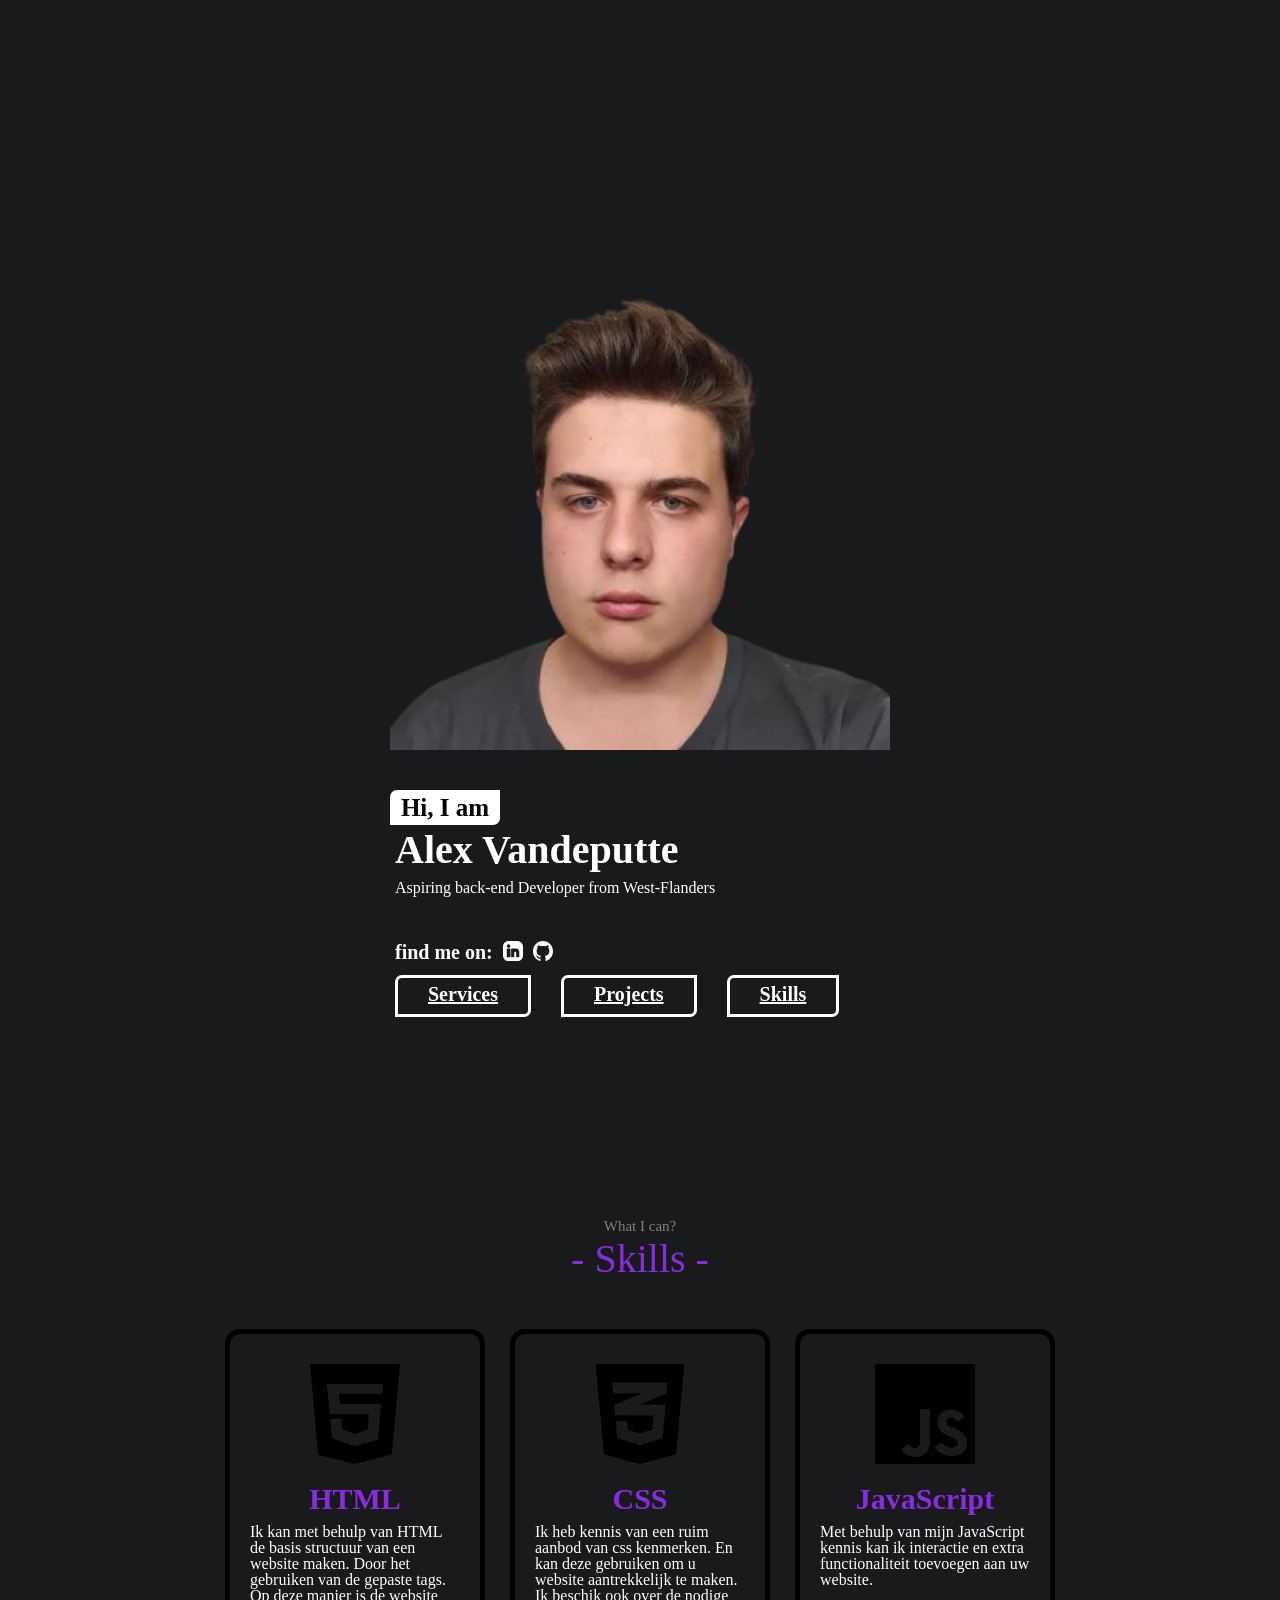
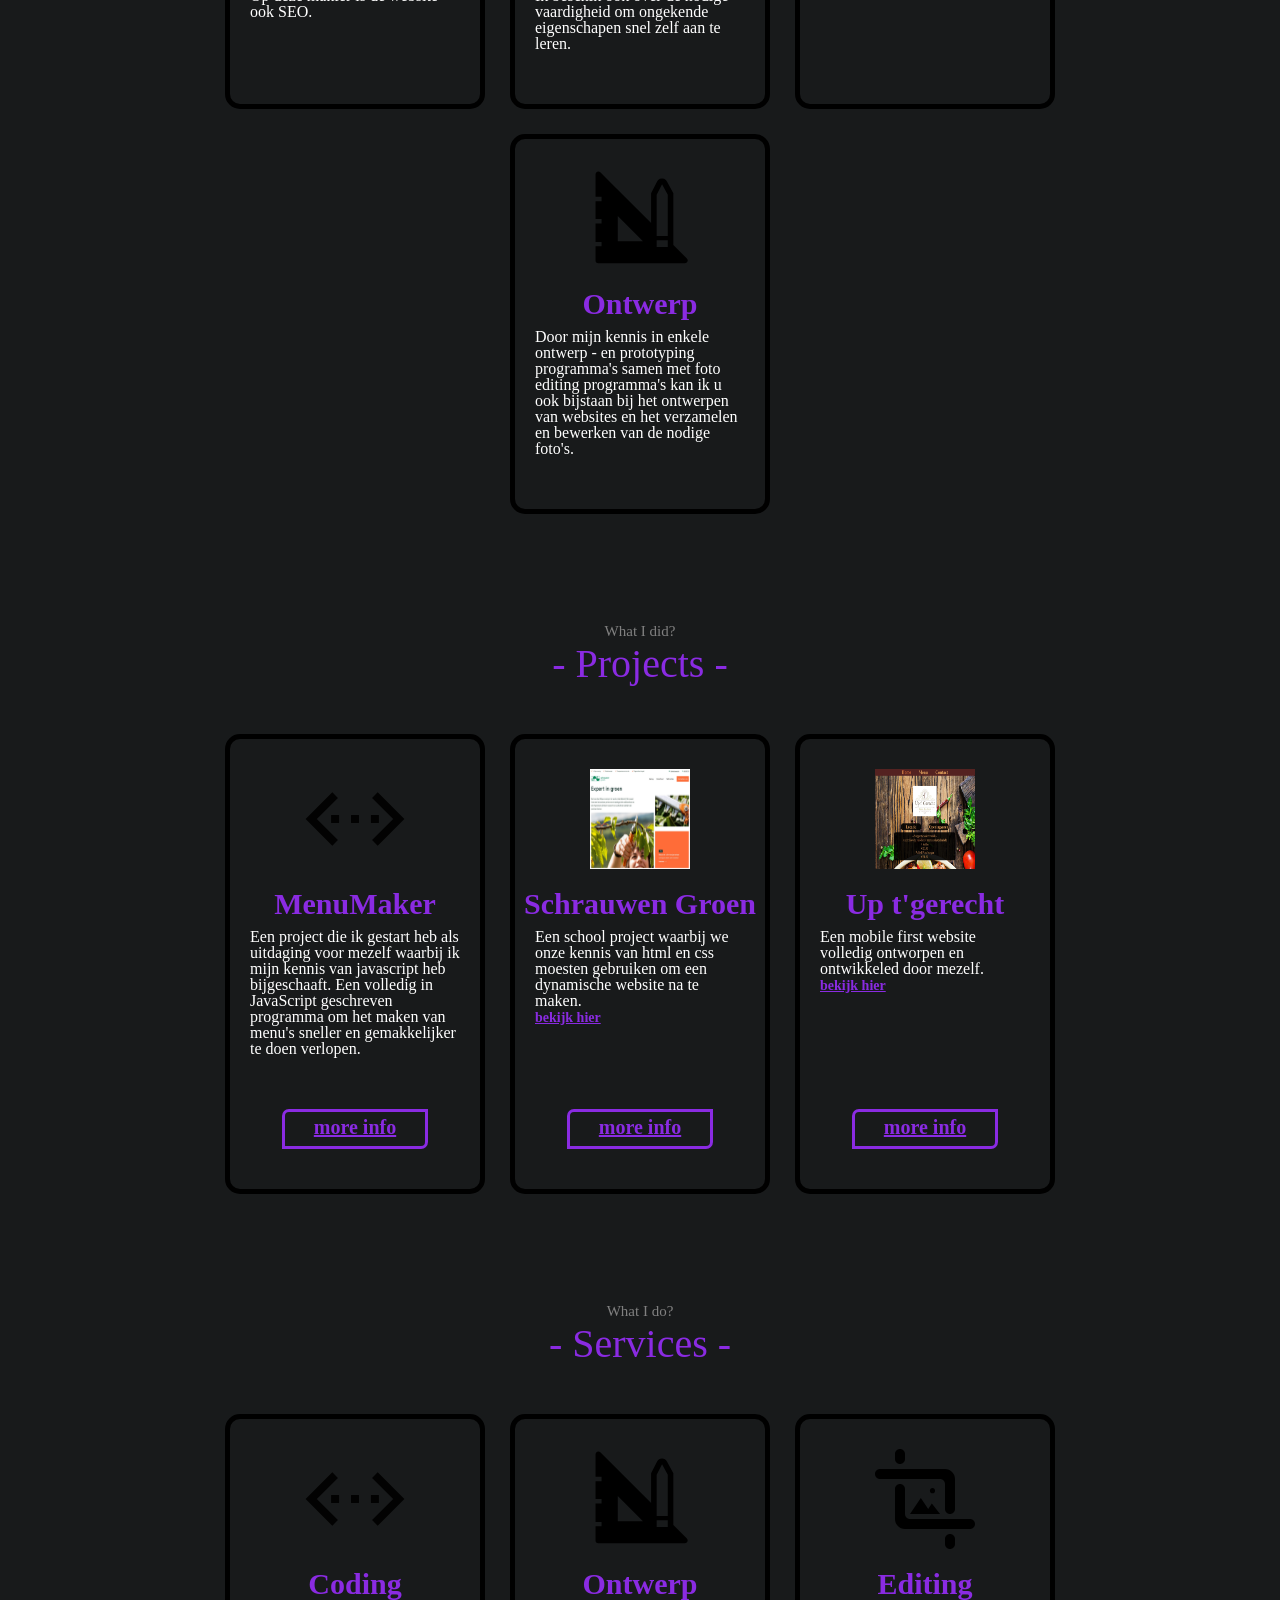
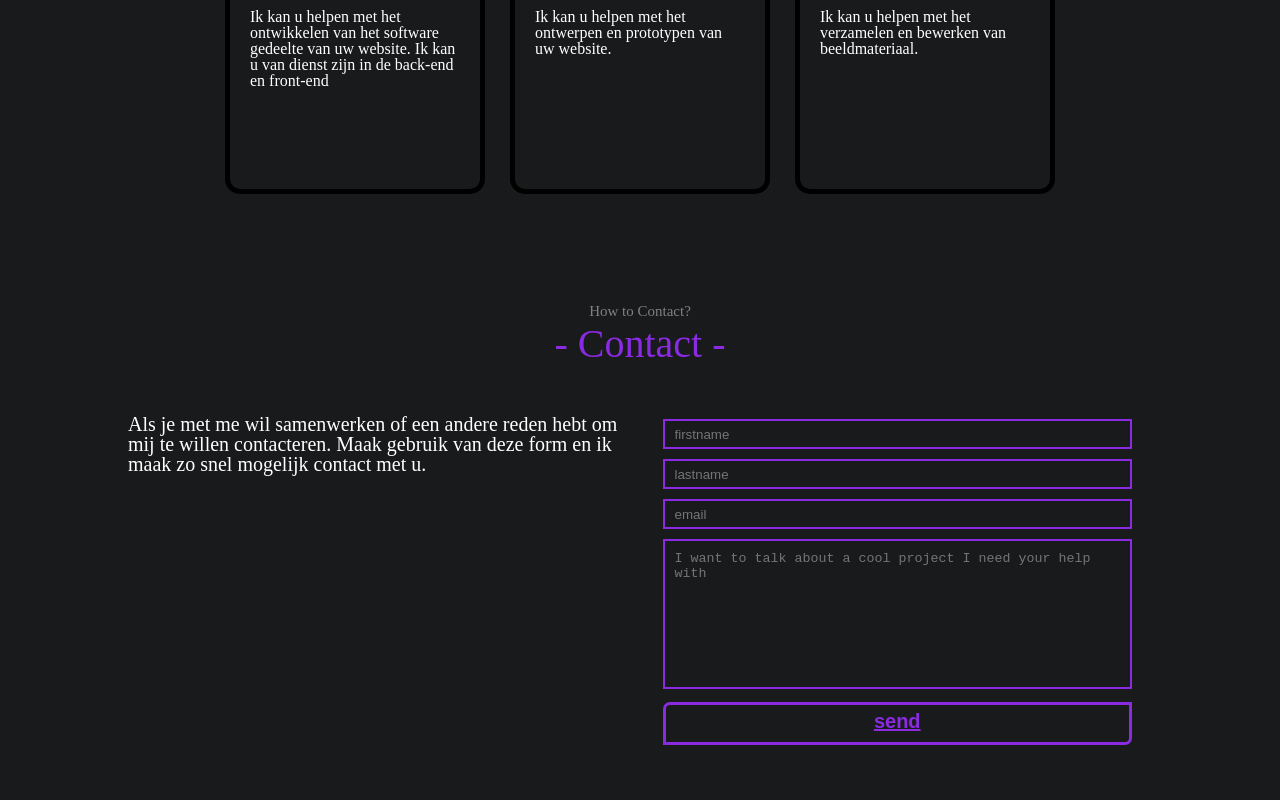
==== index.html @ 7a4e3bb5 "Update index.html" ====
<!DOCTYPE html>
<html lang="en">
<head>
    <meta charset="UTF-8">
    <meta http-equiv="X-UA-Compatible" content="IE=edge">
    <meta name="viewport" content="width=device-width, initial-scale=1.0">
    <title>portfolio</title>
    <link rel="stylesheet" href="style.css">
    <link rel="stylesheet" href="reset.css">
</head>
<body>
    <div class="hero-background">
        <div class="hero">
            <img class="hero-img" src="image/71654783-removebg-preview.png" alt="photo">
            <div class="hero-text">
                <h1>Hi, I am</h1>
                <h2>Alex Vandeputte</h2>
                <p>Aspiring back-end Developer from West-Flanders</p>
                <ul class="hero-icon">
                    <li><p>find me on:</p></li>
                    <li><a href="https://www.linkedin.com/in/alex-vandeputte-16aa0a25b/"><img src="image/linkedin-linked-in-svgrepo-com.svg" alt="linkedin icon"></a></li>
                    <li><a href="https://github.com/AlexVandeputte/"><img src="image/github-142-svgrepo-com.svg" alt="github icon"></a></li>
                
                </ul>
                <ul class="hero-button">
                    <li><a href="">Services</a></li>
                    <li><a href="">Projects</a></li>
                    <li><a href="">Skills</a></li>
                </ul>
            </div>
        </div>
    </div>
    <div class="view">
        <div class="section">
            <div class="text">
                <h1>What I can?</h1>
                <h2>- Skills -</h2>
            </div>
            <div class="items">
                <div class="item">
                    <img src="image/html.svg" alt="html icont">
                    <h3>HTML</h3>
                    <p>Ik kan met behulp van HTML de basis structuur van een website maken. Door het gebruiken van de gepaste tags. Op deze manier is de website ook SEO.</p>
                </div>
                <div class="item">
                    <img src="image/css.svg" alt="css icon">
                    <h3>CSS</h3>
                    <p>Ik heb kennis van een ruim aanbod van css kenmerken. En kan deze gebruiken om u website aantrekkelijk te maken. Ik beschik ook over de nodige vaardigheid om ongekende eigenschapen snel zelf aan te leren.</p>
                </div>
                <div class="item">
                    <img src="image/js.svg" alt="javascript icon">
                    <h3>JavaScript</h3>
                    <p>Met behulp van mijn JavaScript kennis kan ik interactie en extra functionaliteit toevoegen aan uw website. </p>
                </div>
                <div class="item">
                    <img src="image/desing.svg" alt="ontwerp icon">
                    <h3>Ontwerp</h3>
                    <p>Door mijn kennis in enkele ontwerp - en prototyping programma's samen met foto editing programma's kan ik u ook bijstaan bij het ontwerpen van websites en het verzamelen en bewerken van de nodige foto's.</p>
                </div>
            </div>
        </div>
    </div>
    <div class="view">
        <div class="section">
            <div class="text">
                <h1>What I did?</h1>
                <h2>- Projects -</h2>
            </div>
            <div class="items">
                <div class="item">
                    <img src="image/coding-svgrepo-com.svg" alt="coding icon">
                    <h3>MenuMaker</h3>
                    <p>Een project die ik gestart heb als uitdaging voor mezelf waarbij ik mijn kennis van javascript heb bijgeschaaft. Een volledig in JavaScript geschreven programma om het maken van menu's sneller en gemakkelijker te doen verlopen.</p>
                    <a href="https://github.com/AlexVandeputte/menuMaker">more info</a>
                </div>
                <div class="item">
                    <img src="image/sg.jpg" alt="schrauwen groen homepage">
                    <h3>Schrauwen Groen</h3>
                    <p>Een school project waarbij we onze kennis van html en css moesten gebruiken om een dynamische website na te maken. <br> <a href="https://alexvandeputte.github.io/-work1/app/index.html" style="border: none;font-size: 14px;margin: 0px;padding: 0px;"> bekijk hier </a></p>
                    <a href="https://github.com/AlexVandeputte/-work1">more info</a>
                </div>
                <div class="item">
                    <img src="image/ug.jpg" alt="upgerecht homepage">
                    <h3>Up t'gerecht</h3>
                    <p>Een mobile first website volledig ontworpen en ontwikkeled door mezelf. <br> <a href="http://www.uptgemak.be/" style="border: none;font-size: 14px;margin: 0px;padding: 0px;"> bekijk hier </a></p>
                    <a href="https://github.com/AlexVandeputte/uptgerecht">more info</a>
                </div>
            </div>
        </div>
    </div>
    <div class="view">
        <div class="section">
            <div class="text">
                <h1>What I do?</h1>
                <h2>- Services -</h2>
            </div>
            <div class="items">
                <div class="item">
                    <img src="image/coding-svgrepo-com.svg" alt="codign icon">
                    <h3>Coding</h3>
                    <p>Ik kan u helpen met het ontwikkelen van het software gedeelte van uw website. Ik kan u van dienst zijn in de back-end en front-end</p>
                </div>
                <div class="item">
                    <img src="image/desing.svg" alt="ontwerp icon">
                    <h3>Ontwerp</h3>
                    <p>Ik kan u helpen met het ontwerpen en prototypen van uw website.</p>
                </div>
                <div class="item">
                    <img src="image/cut.svg" alt="editing icon">
                    <h3>Editing</h3>
                    <p>Ik kan u helpen met het verzamelen en bewerken van beeldmateriaal.</p>
                </div>
            </div>
        </div>
    </div>
    <div class="view">
        <div class="section">
            <div class="text">
                <h1>How to Contact?</h1>
                <h2>- Contact -</h2>
            </div>
            <div class="wrapper-form">
                <p>Als je met me wil samenwerken of een andere reden hebt om mij te willen contacteren. Maak gebruik van deze form en ik maak zo snel mogelijk contact met u.</p>
                <div class="form">
                    <form action="https://formspree.io/f/xayzgkye" method="post" id="contact">
                        <input type="text" class="first-name" placeholder="firstname" required>
                        <input type="text" class="last-name" placeholder="lastname" required>
                        <input type="email" name="" id="" class="email" placeholder="email" required>    
                        <textarea name="content" form="contact" class="email-content" placeholder="I want to talk about a cool project I need your help with"></textarea>
                        <input type="submit" value="send" class="send">
                    </form>
                </div>
            </div>
        </div>
    </div>
</body>
</html>
---- style.css ----
body{
    background-color: rgb(24, 26, 27);
}


.view {
    display: flex;
    justify-content: center;
}

.hero-background {
    background-image: url(image/gradient-background-backdrop-multicolor-colorful-vibrant-3840x2160-6723.png);
    display: flex;
    justify-content: center;
}
.hero {
    display: flex;
    justify-content: center;
    gap: 10%;
    width: 80%;
    padding-top: 250px;
    flex-wrap: wrap;
}
.hero-text {
    margin-top: 40px;
    margin-bottom: 150px;
    width: 500px;
    align-items: center;
}
.hero-img {
    width: 500px;
}
.hero h1{
    background-color: white;
    padding: 5px 0px;
    border-radius: 7px 0px;
    width: 110px;
    text-align: center;
    font-size: 25px;
    font-weight: bold;
}
.hero h2 {
    font-size: 40px;
    padding: 5px;
    color: white;
    font-weight: bolder;
}
.hero p {
    padding: 5px;
    color: white;
}
.hero-icon {
    margin-top: 35px;
    display: flex;
    flex-direction: row;
    align-items: center;

}
.hero-icon img {
    height: 20px;
    color: white;
    padding: 5px;
}
.hero-icon p {
    color: white ;
    padding-bottom: 7px;
    font-weight: bold;
    font-size: 20px;
}
.hero-button{
    margin-top: 10px;
    padding: 5px;
    display: flex;
    flex-direction: row;
    gap: 30px;
    align-items: center;
}
.hero-button a {
    color: white ;
    text-align: center;
    border-radius: 7px 0px;
    border: solid white 3px;
    font-weight: bold;
    font-size: 20px;
    padding: 5px 30px 9px 30px;

}
.section {
    display: flex;
    justify-content: center;
    align-items: center;
    width: 80%;
    flex-direction: column;
    margin-top: 60px;
    margin-bottom: 50px;

}
.section h1{
    color: gray;
    font-size: 15px;
    text-align: center;
}
.section h2 {
    color: blueviolet;
    font-size: 40px;
    margin-top: 5px;
    text-align: center;
} 
.items{
    width: 100%;
    margin-top: 50px;
    display: flex;
    gap: 25px;
    justify-content: center;
    flex-wrap: wrap;
    
}
.item{

    width: 250px;
    display: flex;
    flex-direction: column;
    border: 5px black solid;
    border-radius: 15px;
    justify-content: center;
}
.item img{
    height: 100px;
    width: 100px;
    margin: auto;
    margin-top: 30px;
}
.item h3{
    color: blueviolet;
    text-align: center;
    font-weight: bolder;
    font-size: 30px;
    margin-top: 20px;
}
.item p{
    color: 	white;
    margin: auto;
    margin-top: 10px;
    margin-bottom: 30px;
    margin-left: 20px;
    margin-right: 20px;
    height: 150px;
}
.item a{
    color: blueviolet ;
    text-align: center;
    border-radius: 7px 0px;
    border: solid blueviolet 3px;
    font-weight: bold;
    font-size: 20px;
    padding: 5px 20px 9px 20px;

    margin: auto;
    margin-bottom: 40px;
    width: 100px;
}

.wrapper-form{
    display: flex;
    margin-top: 50px;
    gap: 25px;
    justify-content: center;

}
.wrapper-form p{
    width: 50%;
    font-size: 20px;
    color: white;
}
.wrapper-form .form {
    width: 50%;
}
.wrapper-form .first-name, .last-name, .email, .email-content{
    height: 30px;
    border: 2px solid blueviolet;
    background-color: rgb(24, 26, 27);
    margin: 5px 10px;
    box-sizing: border-box;
    padding: 10px;
    color: white;
}
.form-name {
    width: 100%;
    display: flex;
    flex-wrap: wrap;
}
.first-name, .last-name {
    width: 94%;
}
.email {
    width: 94%;
}
.form .email-content {
    resize: none;
    height: 150px;
    width: 94%;
}
textarea {
    color: white;
}
.send {
    color: blueviolet ;
    text-align: center;
    border-radius: 7px 0px;
    border: solid blueviolet 3px;
    font-weight: bold;
    font-size: 20px;
    padding: 5px 20px 9px 20px;
    margin: auto;
    margin-bottom: 40px;
    width: 100px;
    width: 94%;
    margin: 5px 10px;
    background-color: rgb(24, 26, 27);
    text-decoration: underline;
}
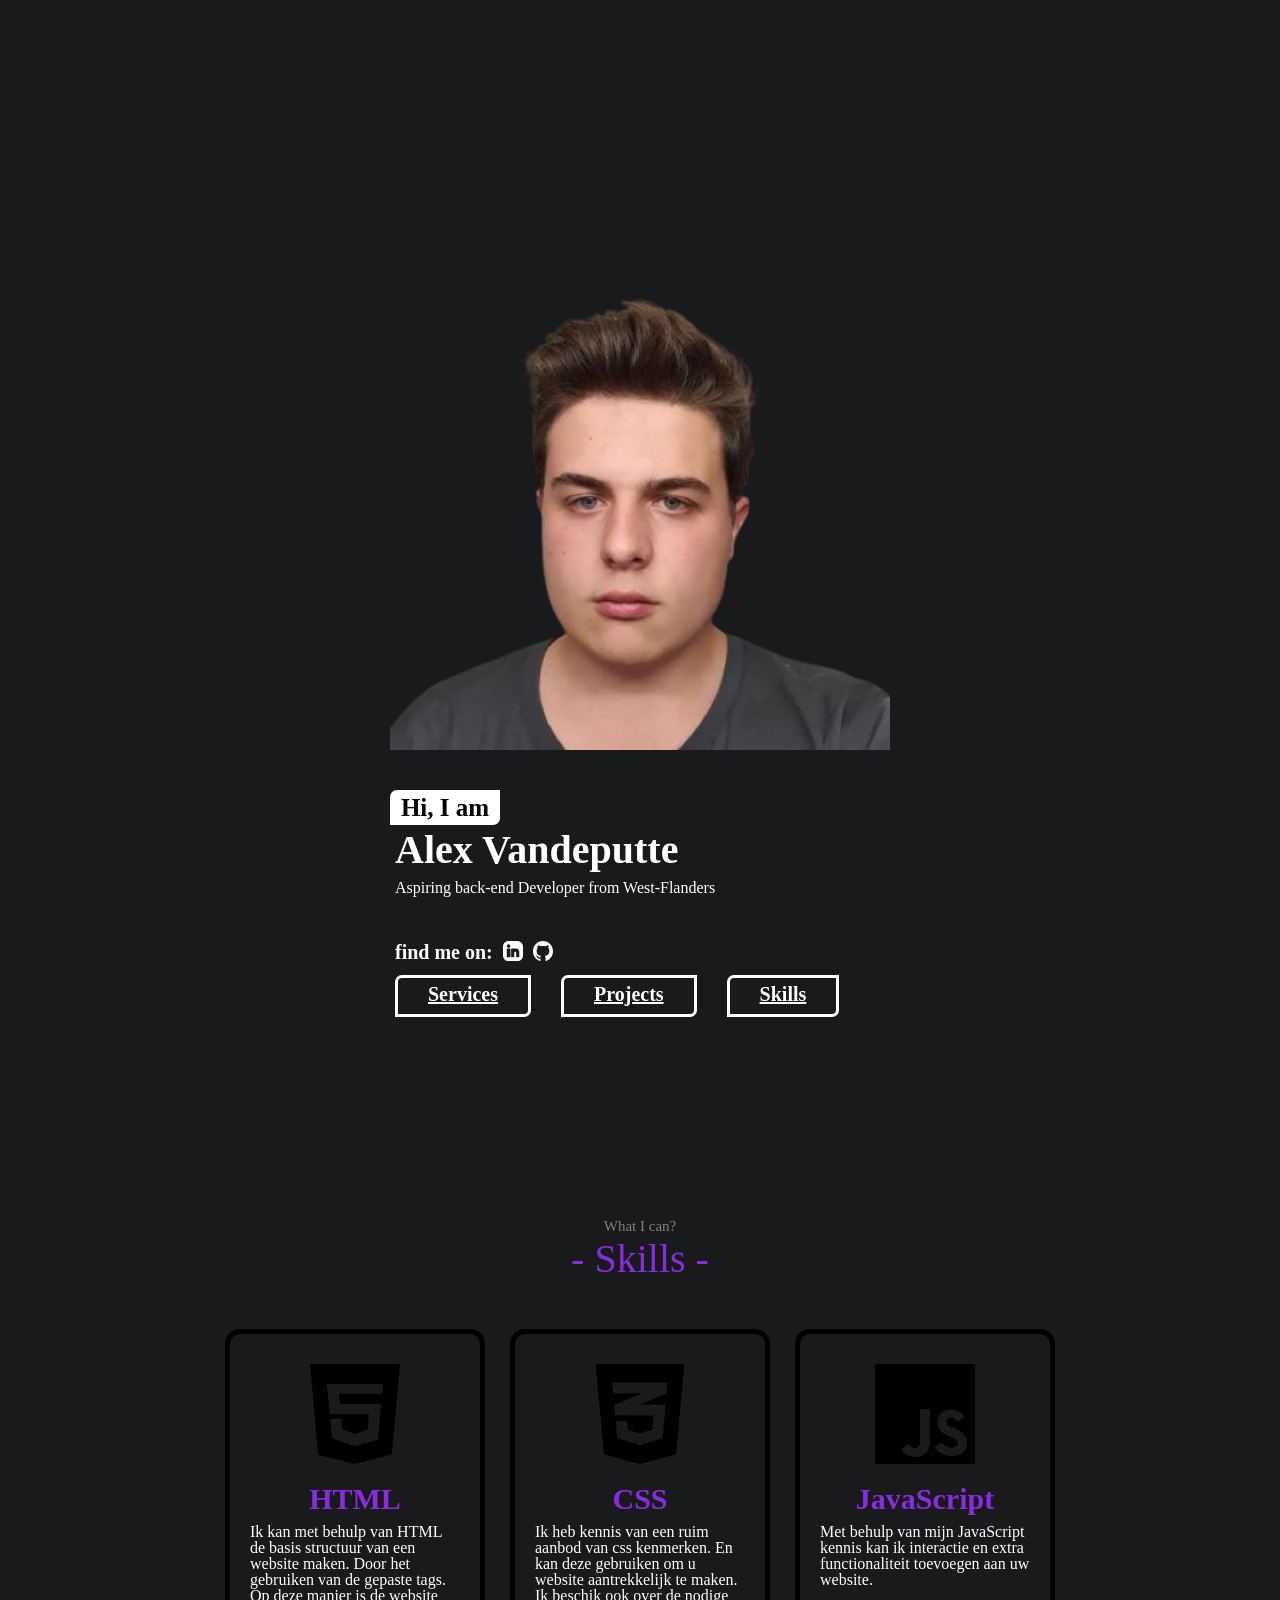
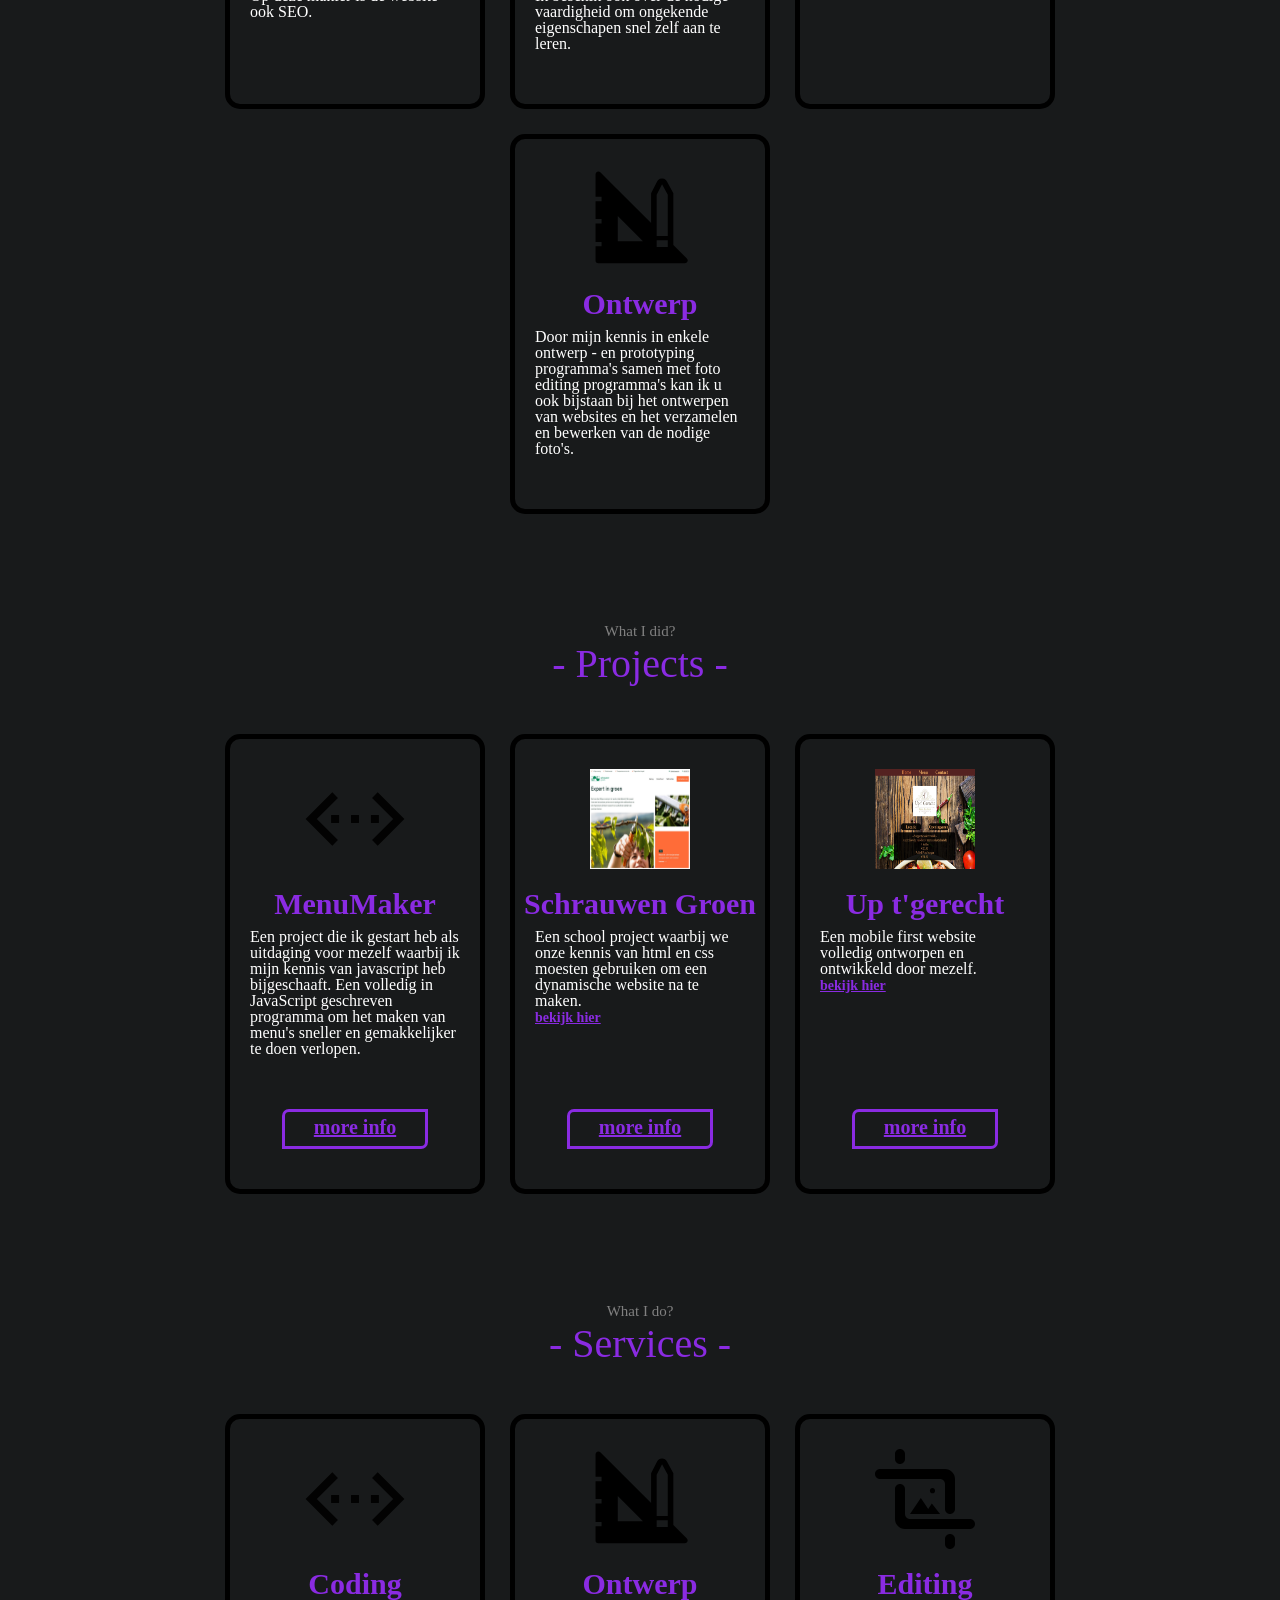
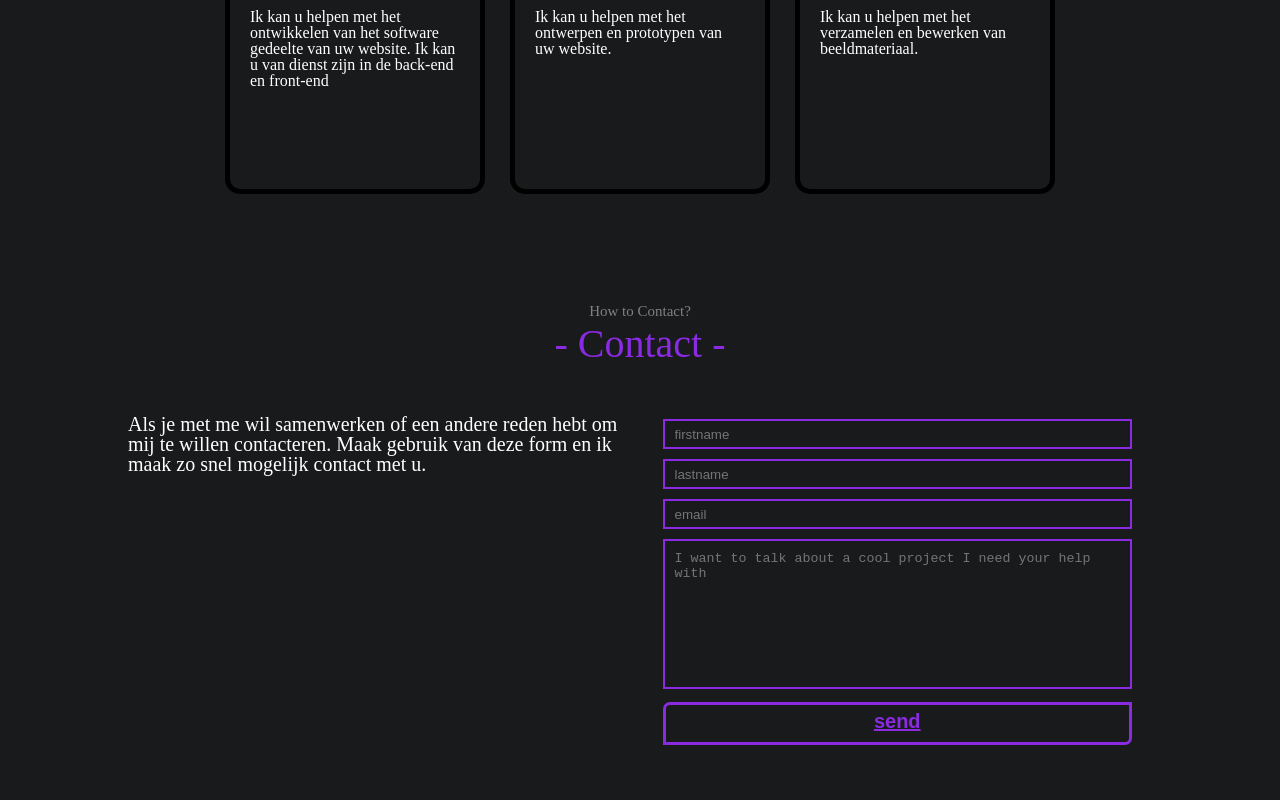
==== commit 4f9dccbf: "Update index.html" ====
--- a/index.html
+++ b/index.html
@@ -82,7 +82,7 @@
                 <div class="item">
                     <img src="image/ug.jpg" alt="upgerecht homepage">
                     <h3>Up t'gerecht</h3>
-                    <p>Een mobile first website volledig ontworpen en ontwikkeled door mezelf. <br> <a href="http://www.uptgemak.be/" style="border: none;font-size: 14px;margin: 0px;padding: 0px;"> bekijk hier </a></p>
+                    <p>Een mobile first website volledig ontworpen en ontwikkeld door mezelf. <br> <a href="http://www.uptgemak.be/" style="border: none;font-size: 14px;margin: 0px;padding: 0px;"> bekijk hier </a></p>
                     <a href="https://github.com/AlexVandeputte/uptgerecht">more info</a>
                 </div>
             </div>
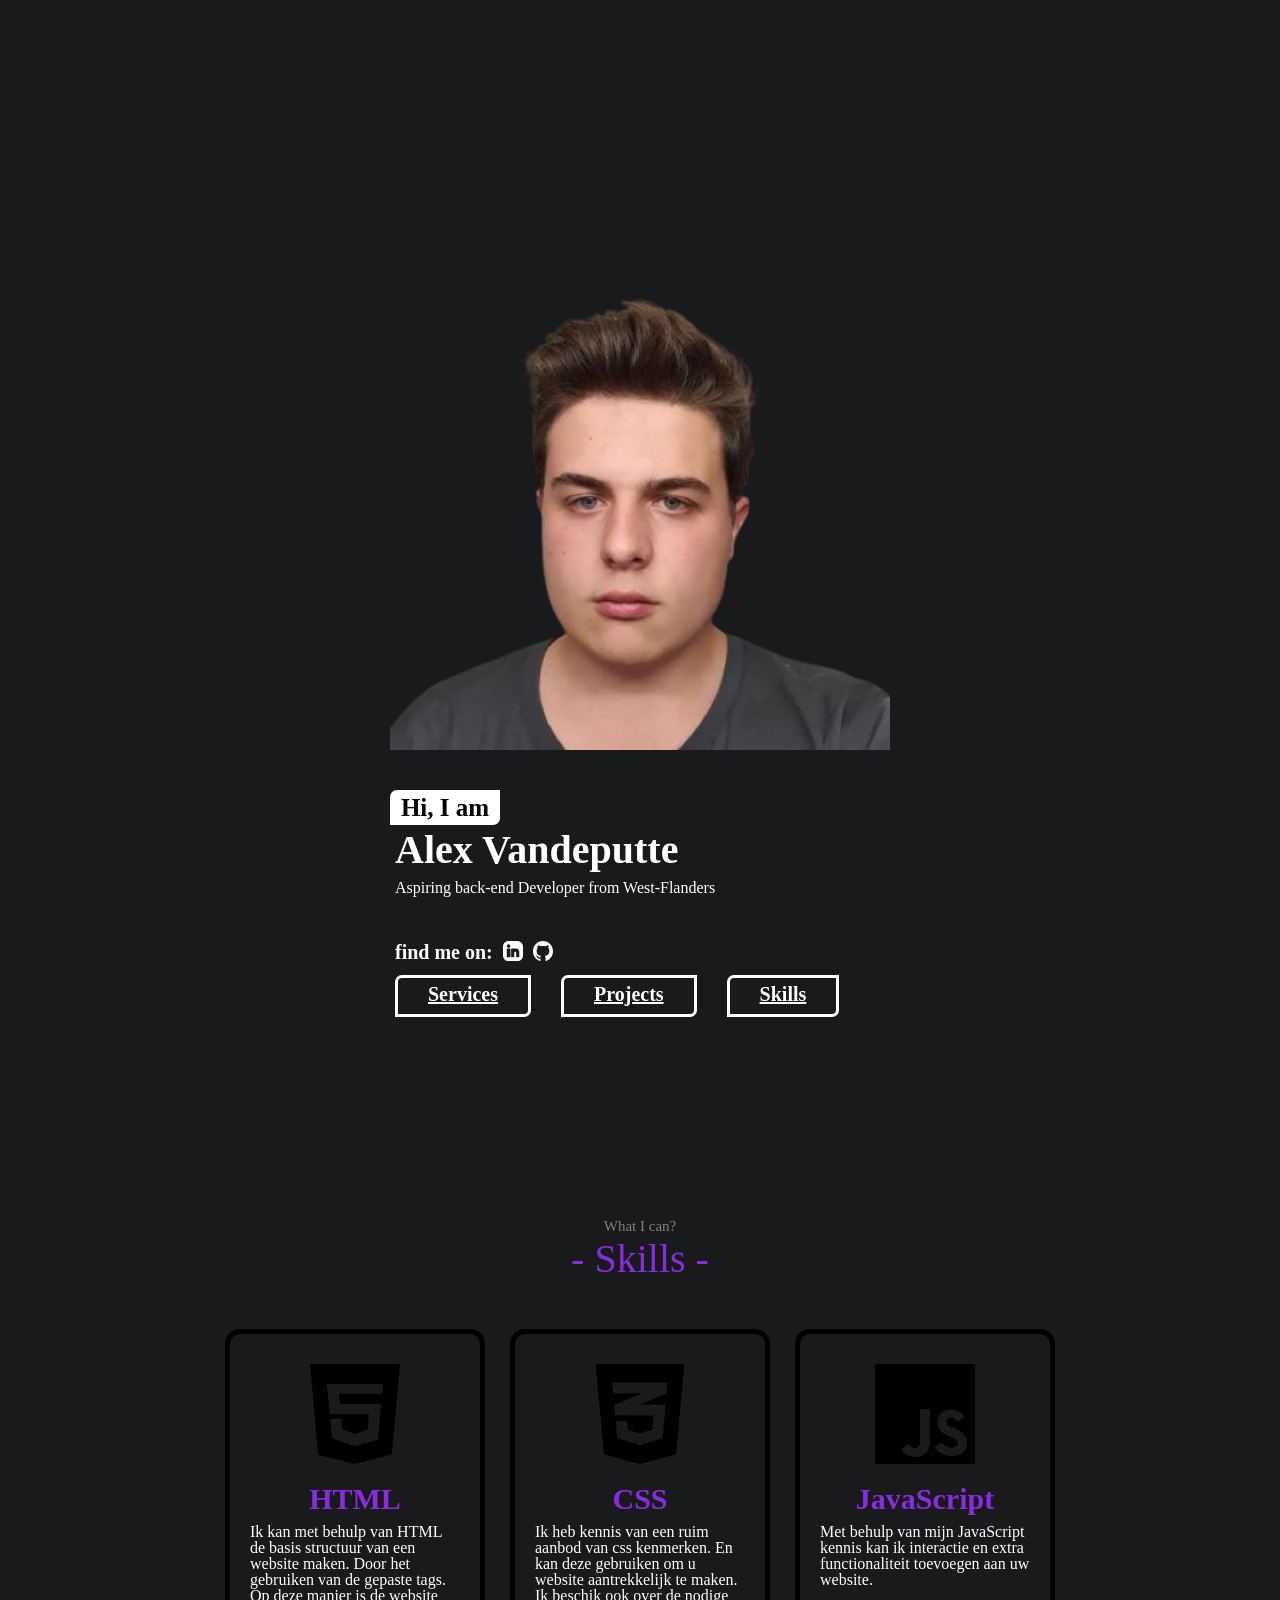
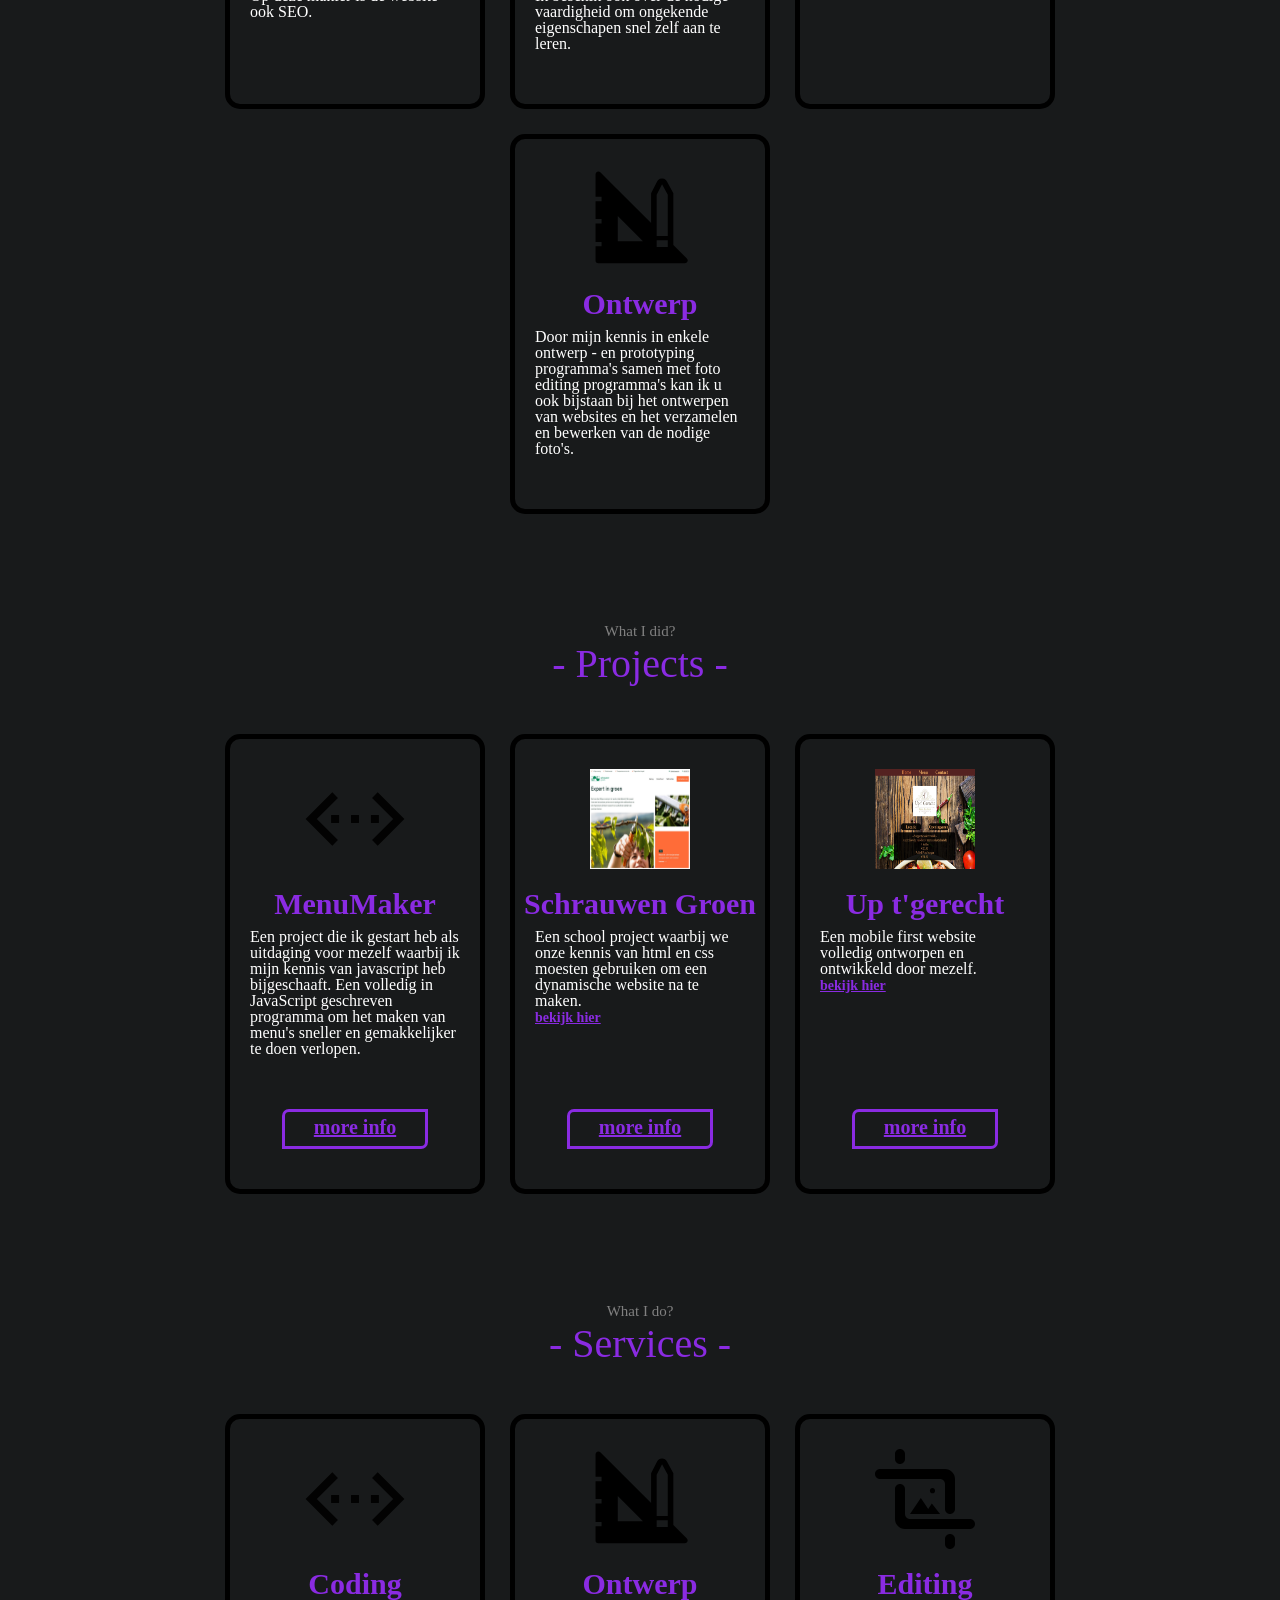
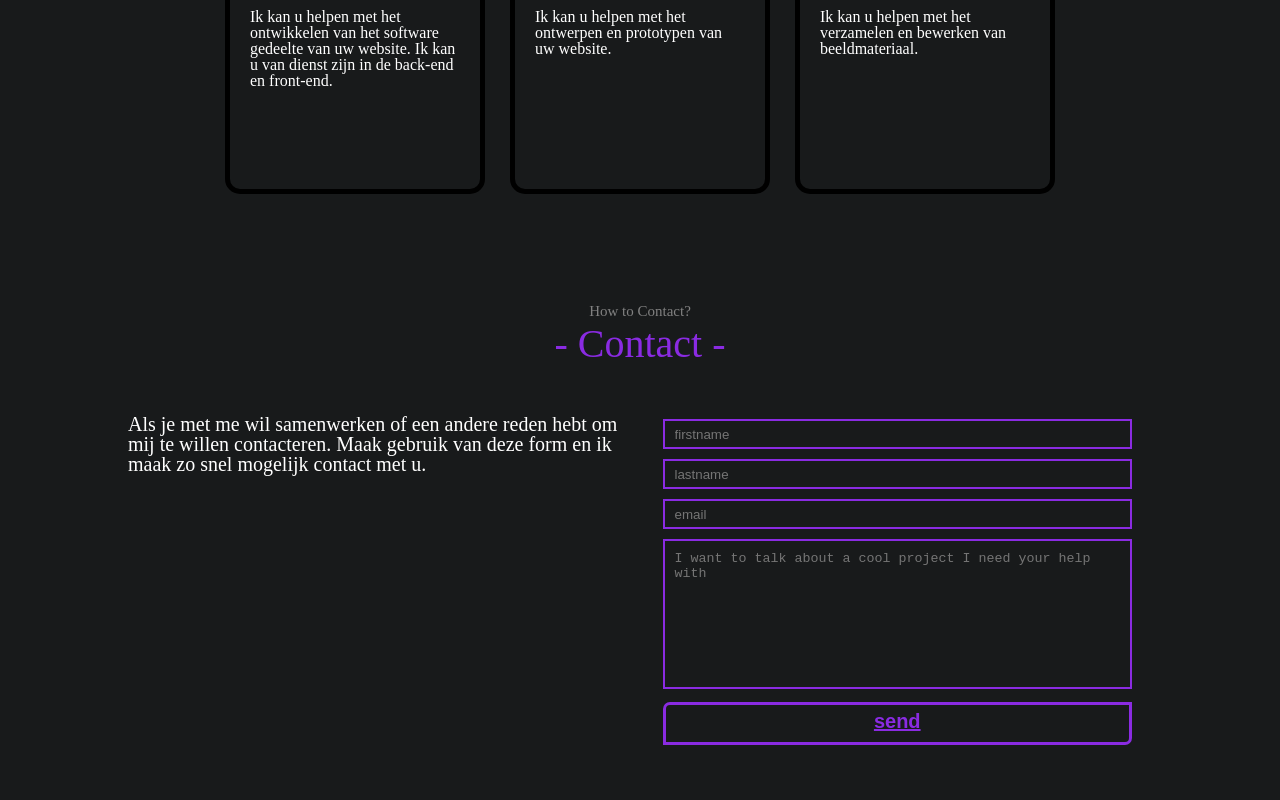
==== commit 22866220: "Update index.html" ====
--- a/index.html
+++ b/index.html
@@ -98,7 +98,7 @@
                 <div class="item">
                     <img src="image/coding-svgrepo-com.svg" alt="codign icon">
                     <h3>Coding</h3>
-                    <p>Ik kan u helpen met het ontwikkelen van het software gedeelte van uw website. Ik kan u van dienst zijn in de back-end en front-end</p>
+                    <p>Ik kan u helpen met het ontwikkelen van het software gedeelte van uw website. Ik kan u van dienst zijn in de back-end en front-end.</p>
                 </div>
                 <div class="item">
                     <img src="image/desing.svg" alt="ontwerp icon">
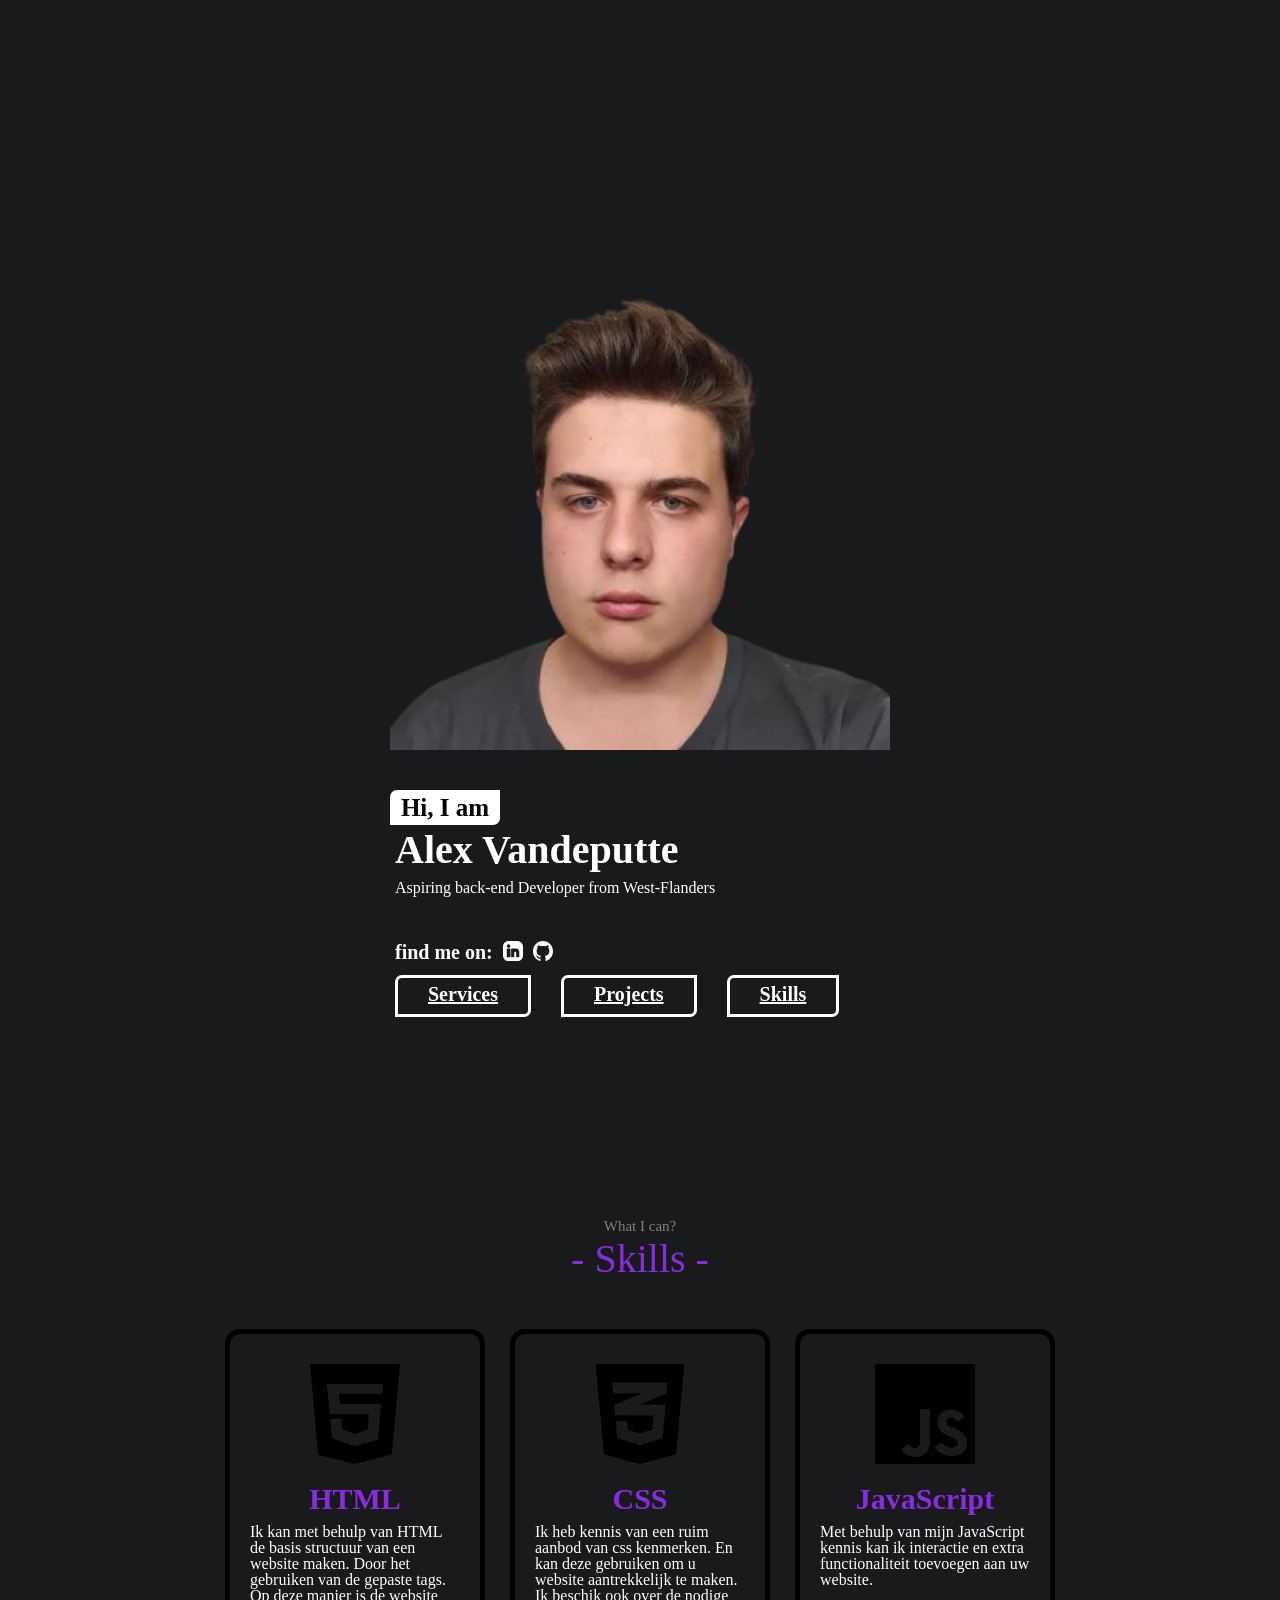
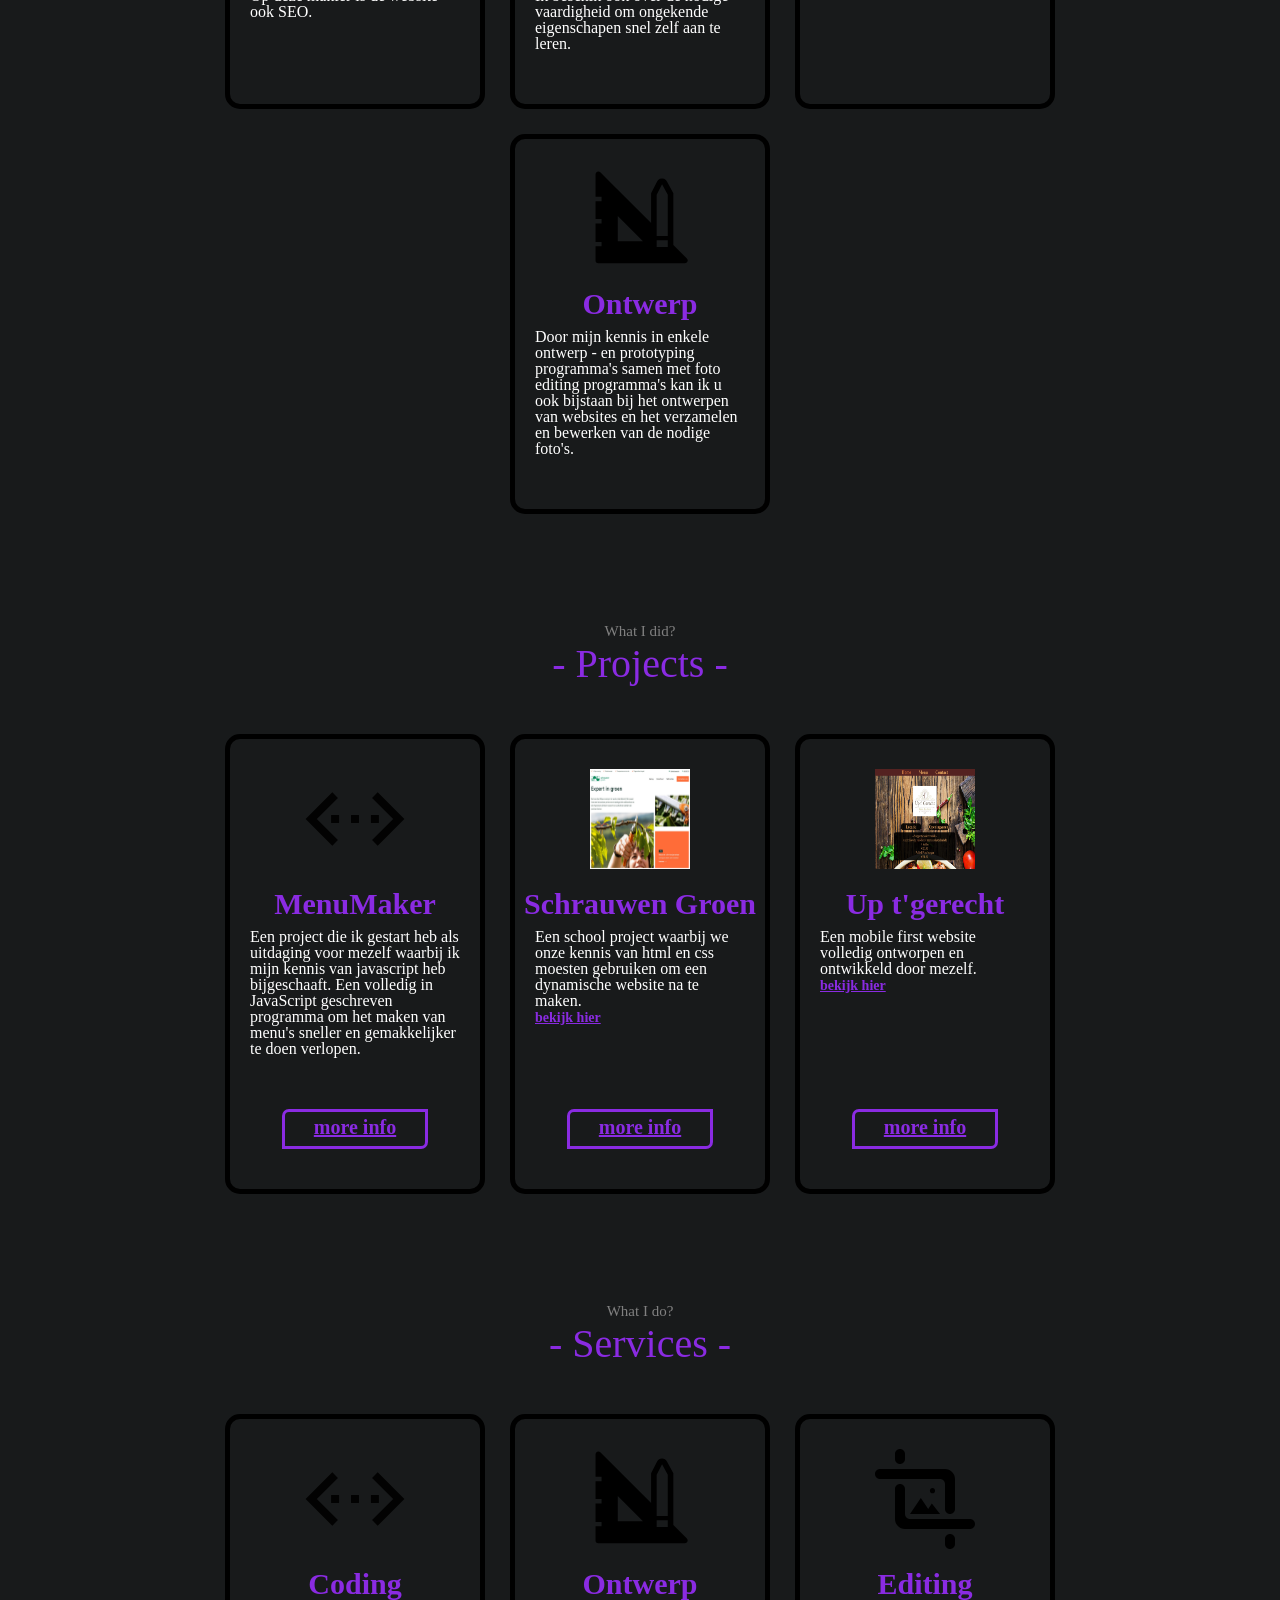
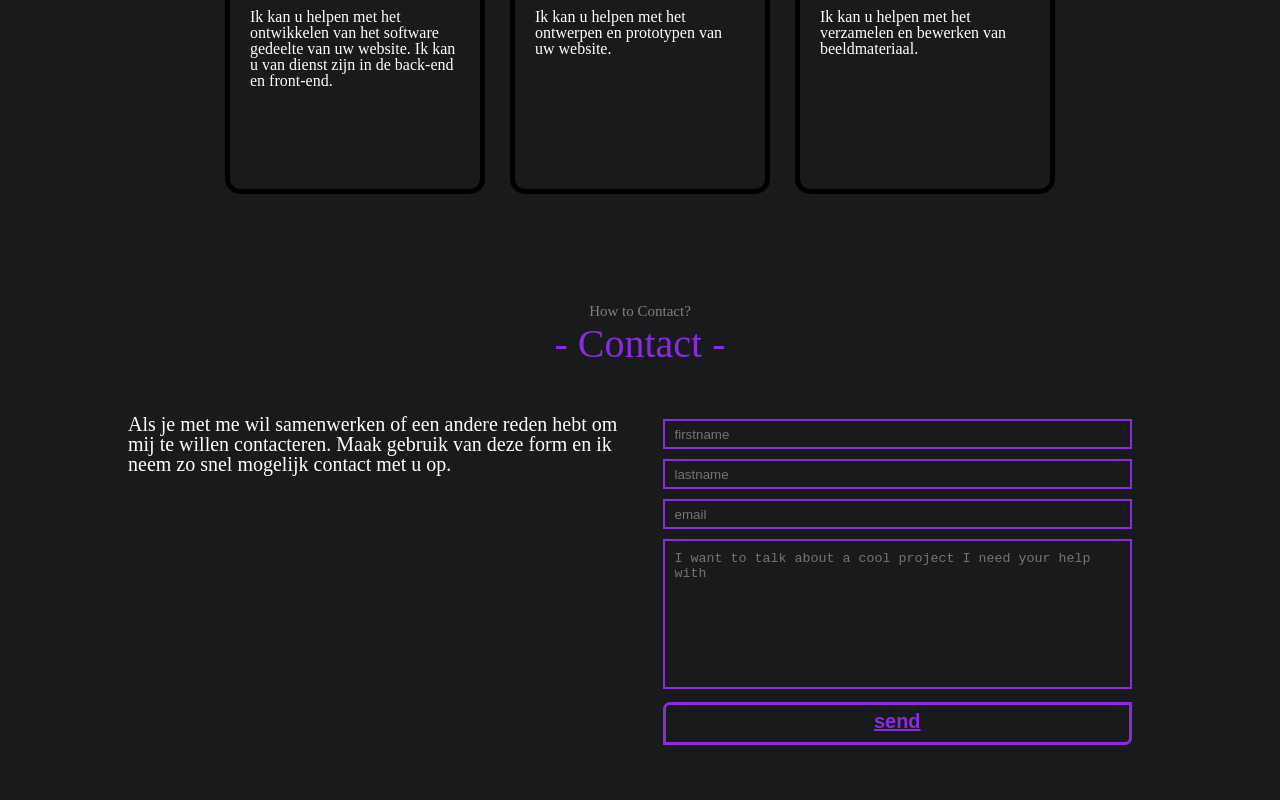
==== commit d7193fe5: "Update index.html" ====
--- a/index.html
+++ b/index.html
@@ -120,7 +120,7 @@
                 <h2>- Contact -</h2>
             </div>
             <div class="wrapper-form">
-                <p>Als je met me wil samenwerken of een andere reden hebt om mij te willen contacteren. Maak gebruik van deze form en ik maak zo snel mogelijk contact met u.</p>
+                <p>Als je met me wil samenwerken of een andere reden hebt om mij te willen contacteren. Maak gebruik van deze form en ik neem zo snel mogelijk contact met u op.</p>
                 <div class="form">
                     <form action="https://formspree.io/f/xayzgkye" method="post" id="contact">
                         <input type="text" class="first-name" placeholder="firstname" required>
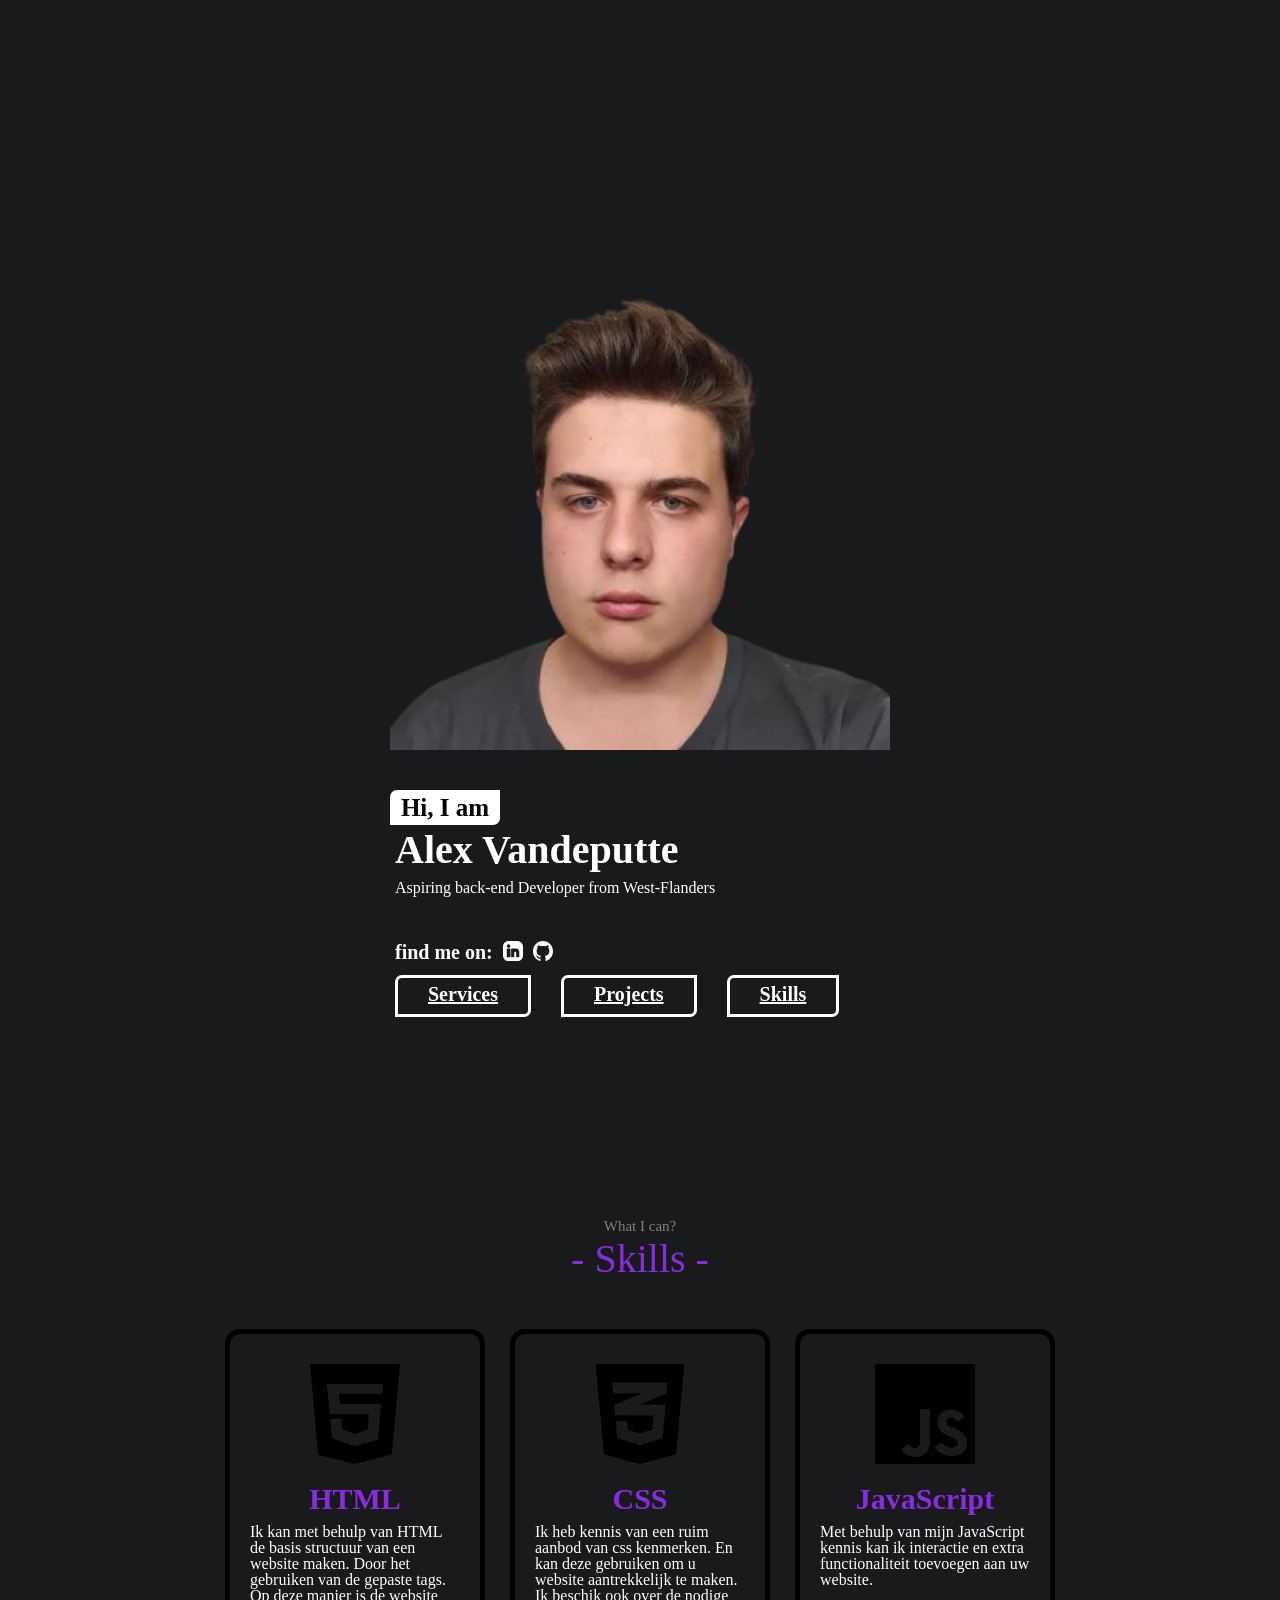
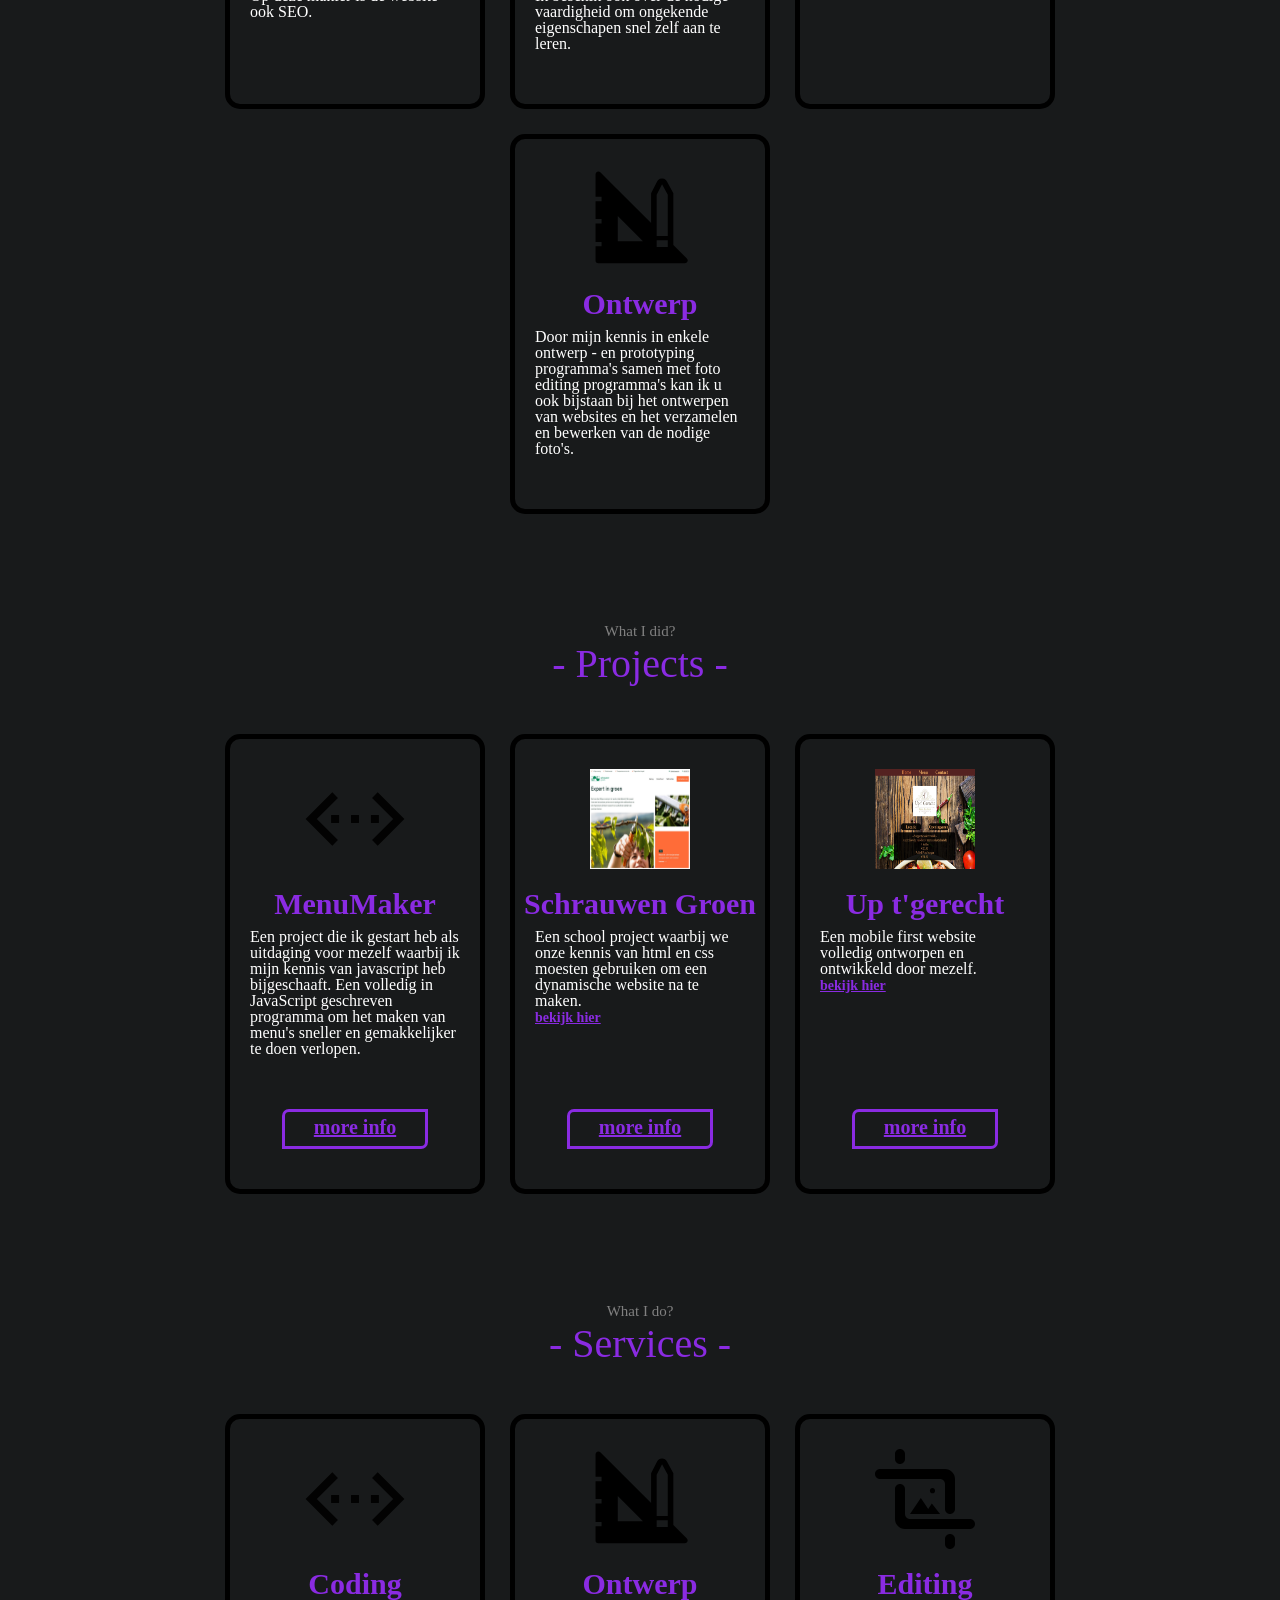
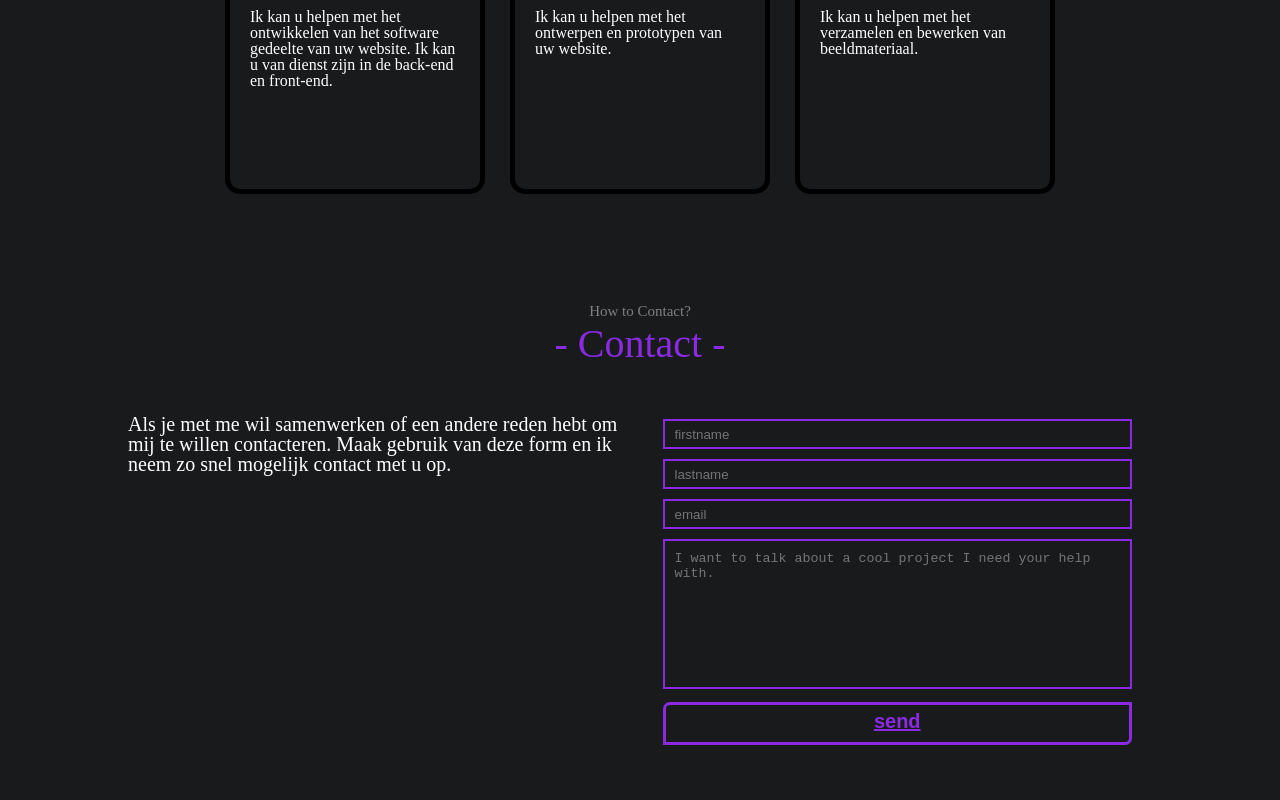
==== commit 6155e623: "Update index.html" ====
--- a/index.html
+++ b/index.html
@@ -126,7 +126,7 @@
                         <input type="text" class="first-name" placeholder="firstname" required>
                         <input type="text" class="last-name" placeholder="lastname" required>
                         <input type="email" name="" id="" class="email" placeholder="email" required>    
-                        <textarea name="content" form="contact" class="email-content" placeholder="I want to talk about a cool project I need your help with"></textarea>
+                        <textarea name="content" form="contact" class="email-content" placeholder="I want to talk about a cool project I need your help with."></textarea>
                         <input type="submit" value="send" class="send">
                     </form>
                 </div>
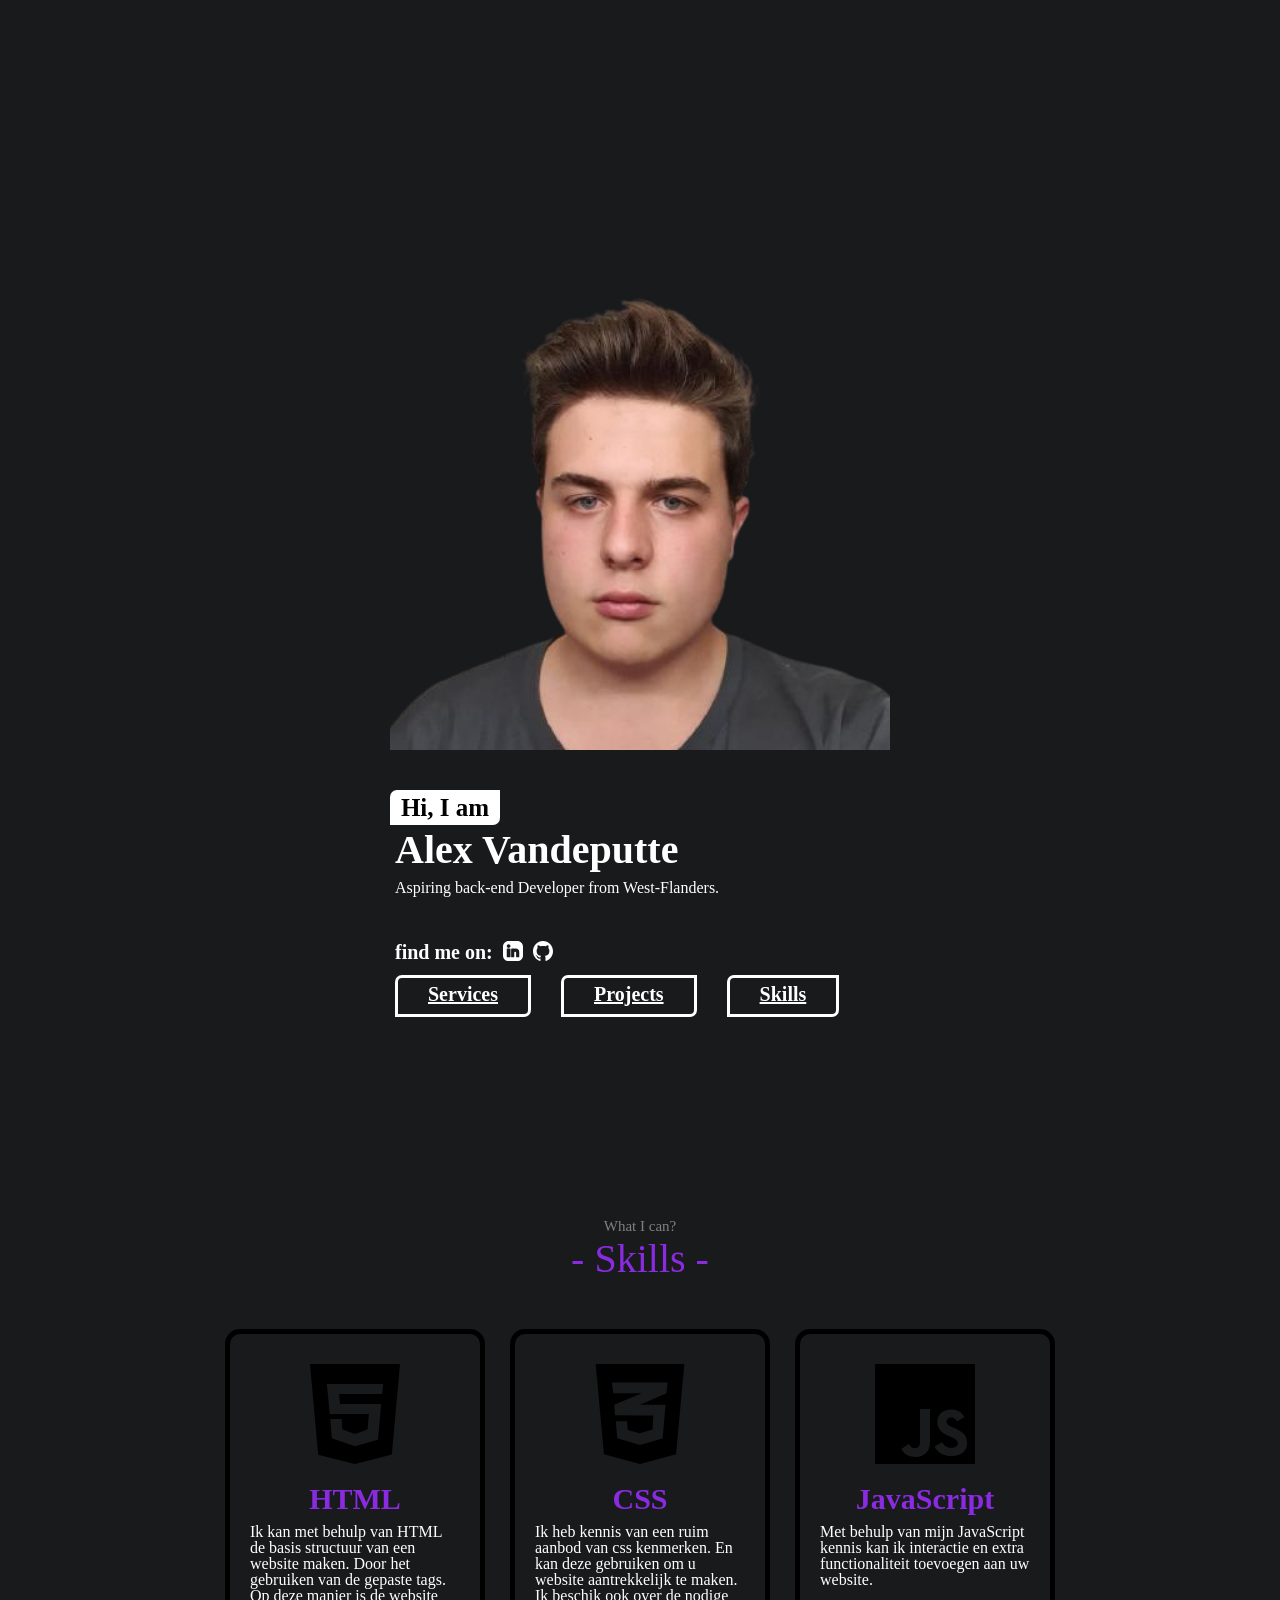
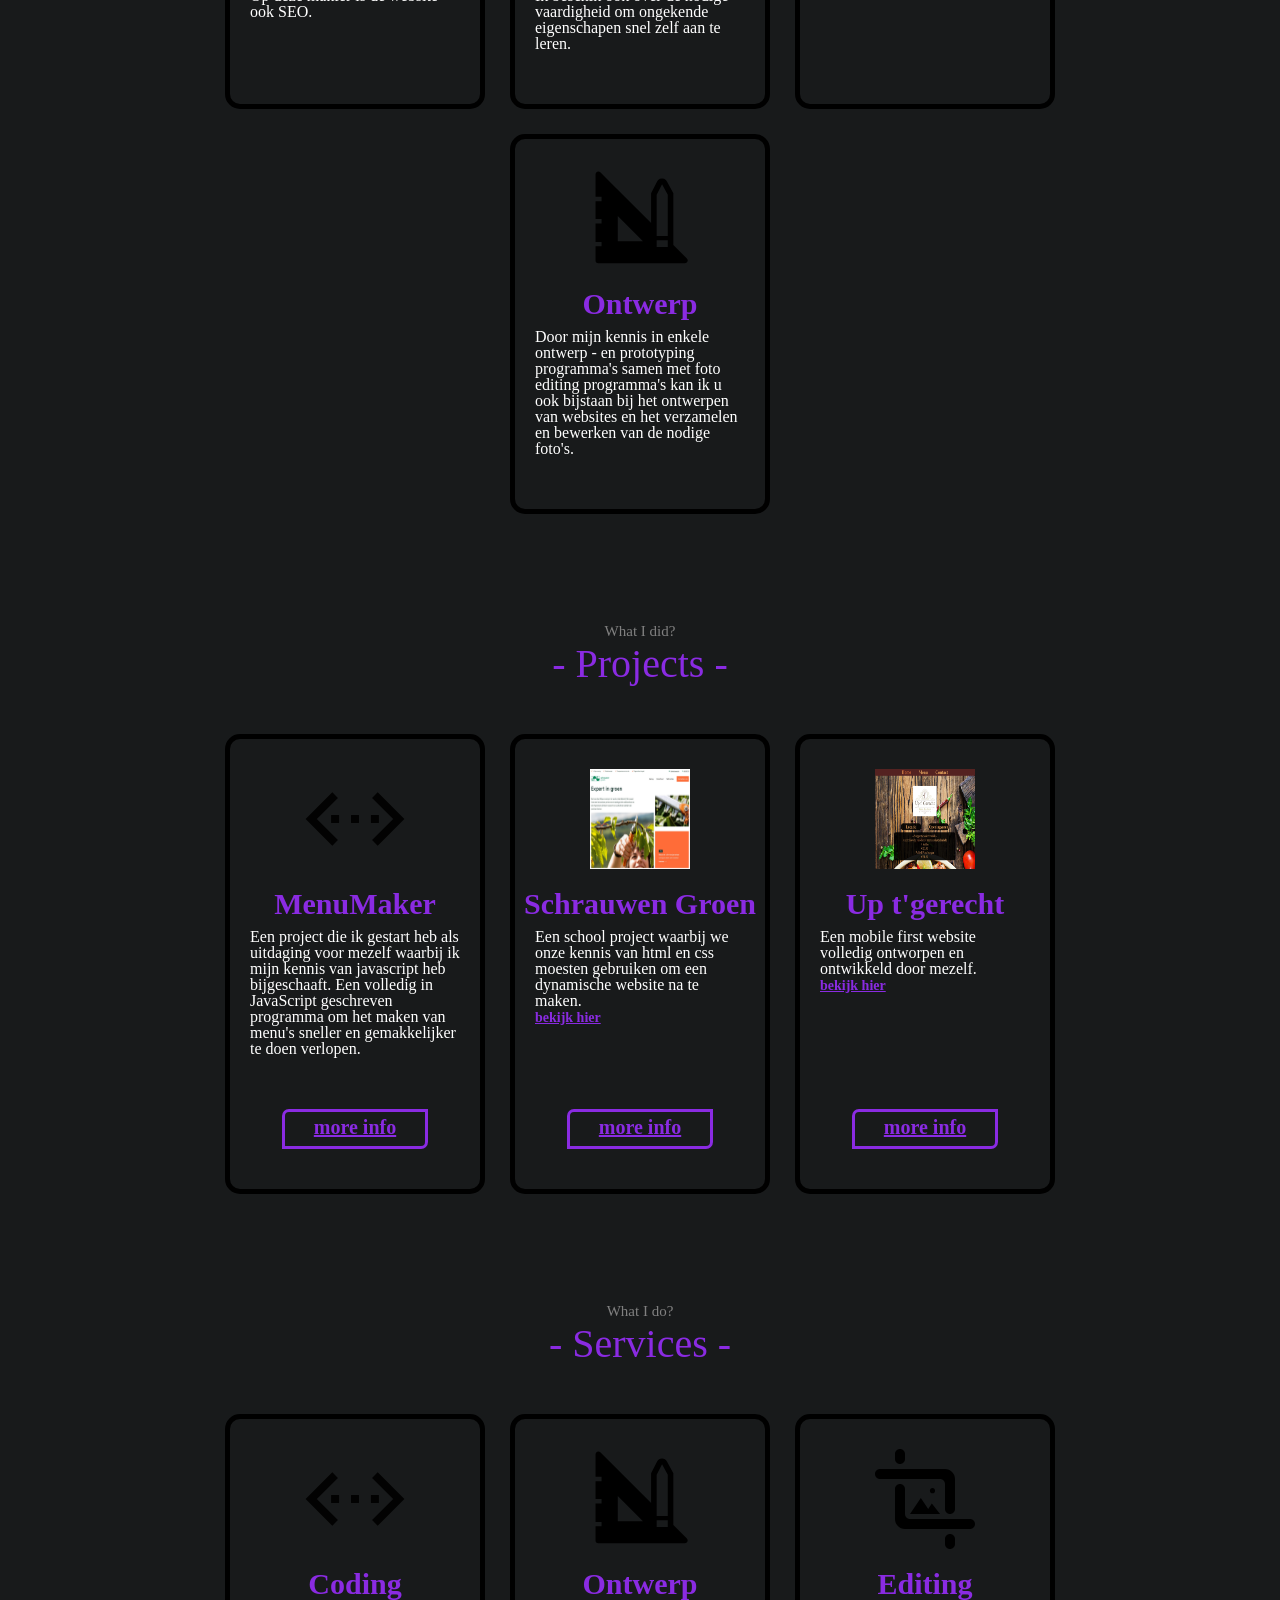
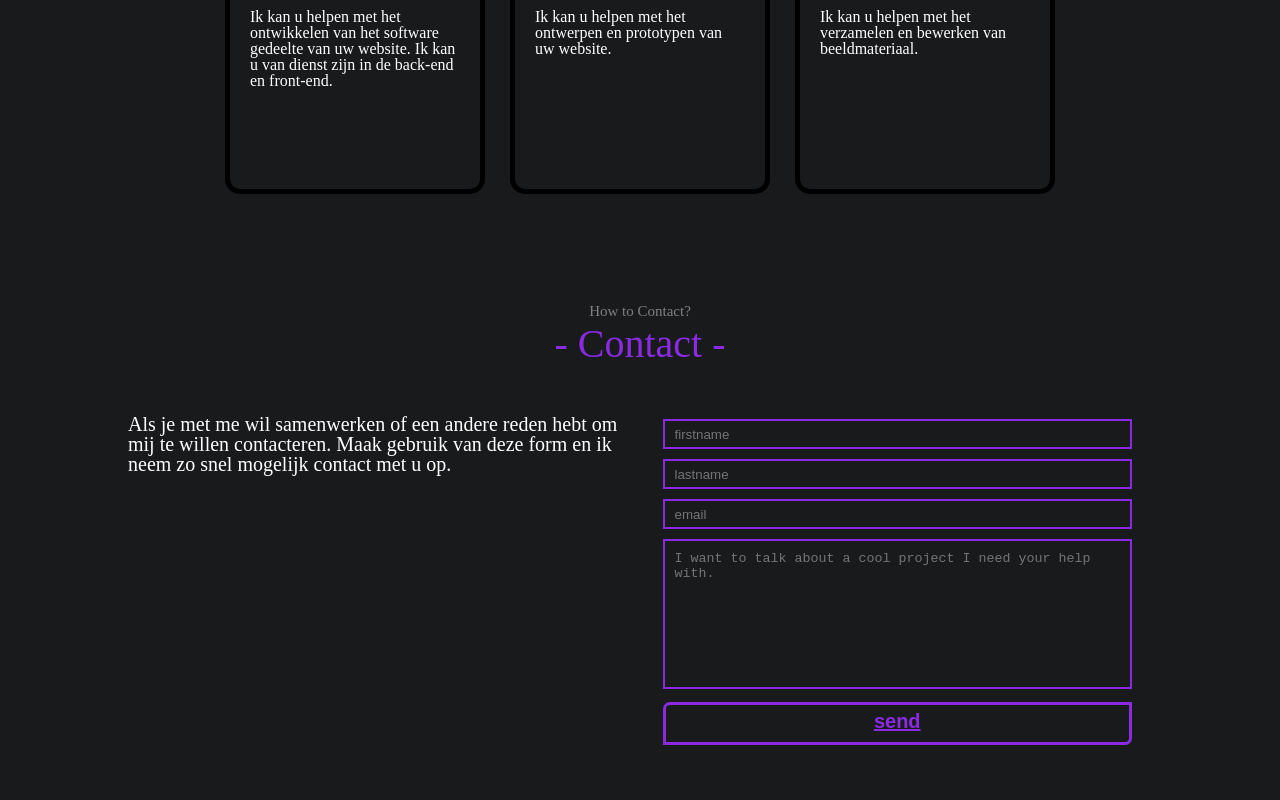
==== commit 9ed550e7: "Update index.html" ====
--- a/index.html
+++ b/index.html
@@ -15,7 +15,7 @@
             <div class="hero-text">
                 <h1>Hi, I am</h1>
                 <h2>Alex Vandeputte</h2>
-                <p>Aspiring back-end Developer from West-Flanders</p>
+                <p>Aspiring back-end Developer from West-Flanders.</p>
                 <ul class="hero-icon">
                     <li><p>find me on:</p></li>
                     <li><a href="https://www.linkedin.com/in/alex-vandeputte-16aa0a25b/"><img src="image/linkedin-linked-in-svgrepo-com.svg" alt="linkedin icon"></a></li>
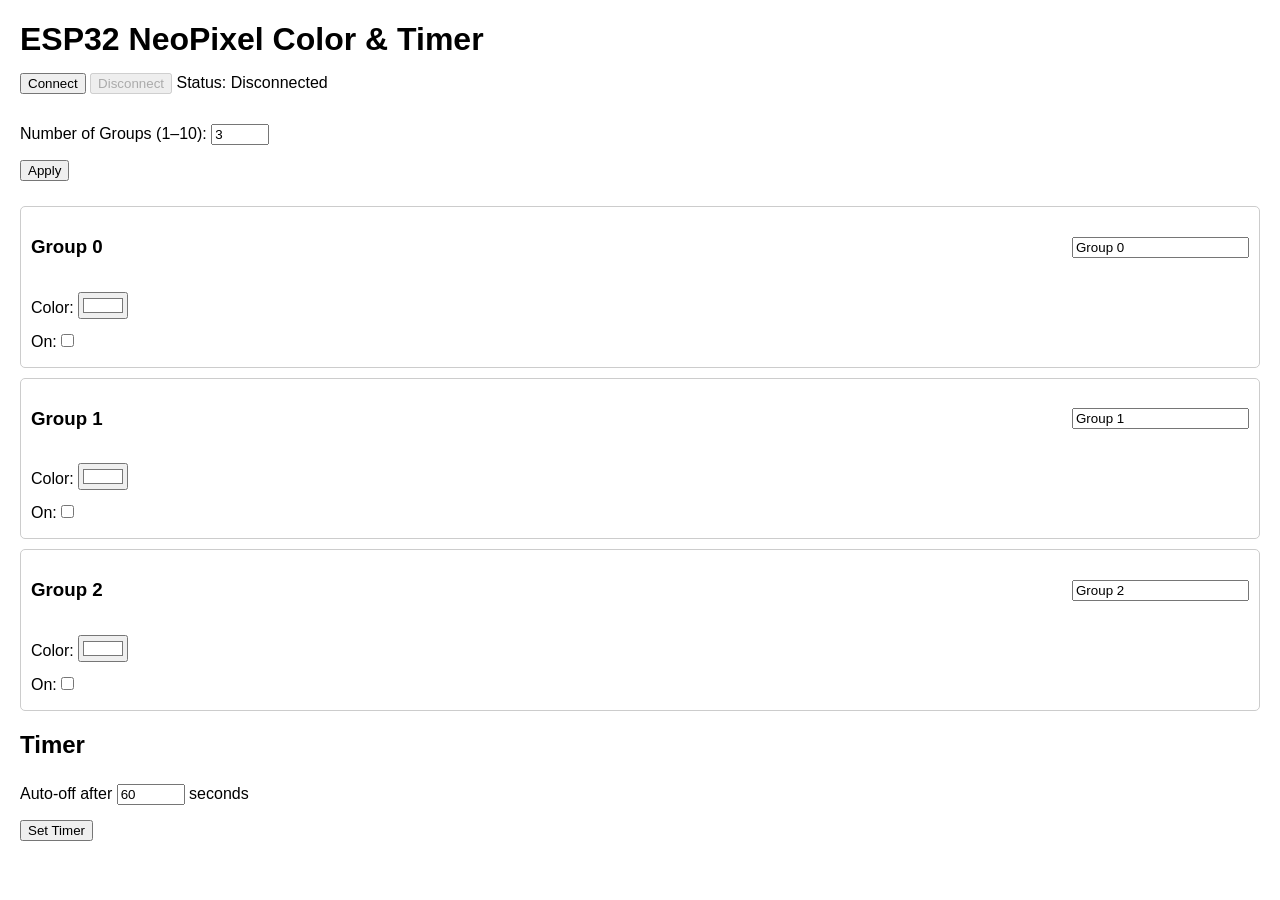
==== commit 9d4eaa85: "Add files via upload" ====
--- a/index.html
+++ b/index.html
@@ -1,137 +1,179 @@
-<!DOCTYPE html>
-<html lang="en">
-<head>
-    <meta charset="UTF-8">
-    <meta http-equiv="X-UA-Compatible" content="IE=edge">
-    <meta name="viewport" content="width=device-width, initial-scale=1.0">
-    <title>portfolio</title>
-    <link rel="stylesheet" href="style.css">
-    <link rel="stylesheet" href="reset.css">
-</head>
-<body>
-    <div class="hero-background">
-        <div class="hero">
-            <img class="hero-img" src="image/71654783-removebg-preview.png" alt="photo">
-            <div class="hero-text">
-                <h1>Hi, I am</h1>
-                <h2>Alex Vandeputte</h2>
-                <p>Aspiring back-end Developer from West-Flanders.</p>
-                <ul class="hero-icon">
-                    <li><p>find me on:</p></li>
-                    <li><a href="https://www.linkedin.com/in/alex-vandeputte-16aa0a25b/"><img src="image/linkedin-linked-in-svgrepo-com.svg" alt="linkedin icon"></a></li>
-                    <li><a href="https://github.com/AlexVandeputte/"><img src="image/github-142-svgrepo-com.svg" alt="github icon"></a></li>
-                
-                </ul>
-                <ul class="hero-button">
-                    <li><a href="">Services</a></li>
-                    <li><a href="">Projects</a></li>
-                    <li><a href="">Skills</a></li>
-                </ul>
-            </div>
-        </div>
-    </div>
-    <div class="view">
-        <div class="section">
-            <div class="text">
-                <h1>What I can?</h1>
-                <h2>- Skills -</h2>
-            </div>
-            <div class="items">
-                <div class="item">
-                    <img src="image/html.svg" alt="html icont">
-                    <h3>HTML</h3>
-                    <p>Ik kan met behulp van HTML de basis structuur van een website maken. Door het gebruiken van de gepaste tags. Op deze manier is de website ook SEO.</p>
-                </div>
-                <div class="item">
-                    <img src="image/css.svg" alt="css icon">
-                    <h3>CSS</h3>
-                    <p>Ik heb kennis van een ruim aanbod van css kenmerken. En kan deze gebruiken om u website aantrekkelijk te maken. Ik beschik ook over de nodige vaardigheid om ongekende eigenschapen snel zelf aan te leren.</p>
-                </div>
-                <div class="item">
-                    <img src="image/js.svg" alt="javascript icon">
-                    <h3>JavaScript</h3>
-                    <p>Met behulp van mijn JavaScript kennis kan ik interactie en extra functionaliteit toevoegen aan uw website. </p>
-                </div>
-                <div class="item">
-                    <img src="image/desing.svg" alt="ontwerp icon">
-                    <h3>Ontwerp</h3>
-                    <p>Door mijn kennis in enkele ontwerp - en prototyping programma's samen met foto editing programma's kan ik u ook bijstaan bij het ontwerpen van websites en het verzamelen en bewerken van de nodige foto's.</p>
-                </div>
-            </div>
-        </div>
-    </div>
-    <div class="view">
-        <div class="section">
-            <div class="text">
-                <h1>What I did?</h1>
-                <h2>- Projects -</h2>
-            </div>
-            <div class="items">
-                <div class="item">
-                    <img src="image/coding-svgrepo-com.svg" alt="coding icon">
-                    <h3>MenuMaker</h3>
-                    <p>Een project die ik gestart heb als uitdaging voor mezelf waarbij ik mijn kennis van javascript heb bijgeschaaft. Een volledig in JavaScript geschreven programma om het maken van menu's sneller en gemakkelijker te doen verlopen.</p>
-                    <a href="https://github.com/AlexVandeputte/menuMaker">more info</a>
-                </div>
-                <div class="item">
-                    <img src="image/sg.jpg" alt="schrauwen groen homepage">
-                    <h3>Schrauwen Groen</h3>
-                    <p>Een school project waarbij we onze kennis van html en css moesten gebruiken om een dynamische website na te maken. <br> <a href="https://alexvandeputte.github.io/-work1/app/index.html" style="border: none;font-size: 14px;margin: 0px;padding: 0px;"> bekijk hier </a></p>
-                    <a href="https://github.com/AlexVandeputte/-work1">more info</a>
-                </div>
-                <div class="item">
-                    <img src="image/ug.jpg" alt="upgerecht homepage">
-                    <h3>Up t'gerecht</h3>
-                    <p>Een mobile first website volledig ontworpen en ontwikkeld door mezelf. <br> <a href="http://www.uptgemak.be/" style="border: none;font-size: 14px;margin: 0px;padding: 0px;"> bekijk hier </a></p>
-                    <a href="https://github.com/AlexVandeputte/uptgerecht">more info</a>
-                </div>
-            </div>
-        </div>
-    </div>
-    <div class="view">
-        <div class="section">
-            <div class="text">
-                <h1>What I do?</h1>
-                <h2>- Services -</h2>
-            </div>
-            <div class="items">
-                <div class="item">
-                    <img src="image/coding-svgrepo-com.svg" alt="codign icon">
-                    <h3>Coding</h3>
-                    <p>Ik kan u helpen met het ontwikkelen van het software gedeelte van uw website. Ik kan u van dienst zijn in de back-end en front-end.</p>
-                </div>
-                <div class="item">
-                    <img src="image/desing.svg" alt="ontwerp icon">
-                    <h3>Ontwerp</h3>
-                    <p>Ik kan u helpen met het ontwerpen en prototypen van uw website.</p>
-                </div>
-                <div class="item">
-                    <img src="image/cut.svg" alt="editing icon">
-                    <h3>Editing</h3>
-                    <p>Ik kan u helpen met het verzamelen en bewerken van beeldmateriaal.</p>
-                </div>
-            </div>
-        </div>
-    </div>
-    <div class="view">
-        <div class="section">
-            <div class="text">
-                <h1>How to Contact?</h1>
-                <h2>- Contact -</h2>
-            </div>
-            <div class="wrapper-form">
-                <p>Als je met me wil samenwerken of een andere reden hebt om mij te willen contacteren. Maak gebruik van deze form en ik neem zo snel mogelijk contact met u op.</p>
-                <div class="form">
-                    <form action="https://formspree.io/f/xayzgkye" method="post" id="contact">
-                        <input type="text" class="first-name" placeholder="firstname" required>
-                        <input type="text" class="last-name" placeholder="lastname" required>
-                        <input type="email" name="" id="" class="email" placeholder="email" required>    
-                        <textarea name="content" form="contact" class="email-content" placeholder="I want to talk about a cool project I need your help with."></textarea>
-                        <input type="submit" value="send" class="send">
-                    </form>
-                </div>
-            </div>
-        </div>
-    </div>
-</body>
-</html>+<!DOCTYPE html>
+<html lang="en">
+<head>
+  <meta charset="UTF-8">
+  <title>ESP32 NeoPixel Color & Timer</title>
+  <style>
+    body { font-family: sans-serif; margin: 20px; }
+    h1 { margin-bottom: 10px; }
+    .section { margin-bottom: 20px; }
+    .group { border: 1px solid #ccc; padding: 10px; margin-bottom: 10px; border-radius: 5px; }
+    .group-header { display: flex; align-items: center; justify-content: space-between; }
+    .group-controls { margin-top: 10px; }
+    button, input { margin: 5px 0; }
+    label { display: block; margin: 5px 0; }
+  </style>
+</head>
+<body>
+  <h1>ESP32 NeoPixel Color & Timer</h1>
+
+  <div class="section">
+    <button id="connectBtn">Connect</button>
+    <button id="disconnectBtn" disabled>Disconnect</button>
+    <span id="status">Status: Disconnected</span>
+  </div>
+
+  <div class="section">
+    <label>
+      Number of Groups (1–10):
+      <input type="number" id="groupCount" min="1" max="10" value="3" style="width: 50px;">
+    </label>
+    <button id="setGroupsBtn">Apply</button>
+  </div>
+
+  <div id="groupsContainer" class="section"></div>
+
+  <div class="section">
+    <h2>Timer</h2>
+    <label>
+      Auto-off after
+      <input type="number" id="timerSeconds" min="1" value="60" style="width: 60px;">
+      seconds
+    </label>
+    <button id="setTimerBtn">Set Timer</button>
+  </div>
+
+  <script>
+    const UART_SERVICE      = '6e400001-b5a3-f393-e0a9-e50e24dcca9e';
+    const RX_CHAR_UUID      = '6e400002-b5a3-f393-e0a9-e50e24dcca9e';
+    const TX_CHAR_UUID      = '6e400003-b5a3-f393-e0a9-e50e24dcca9e';
+    const MAX_GROUPS        = 10;
+
+    let device, server, service, rxChar;
+    let lastColors = Array(MAX_GROUPS).fill('#ffffff');
+
+    // UI elements
+    const statusSpan      = document.getElementById('status');
+    const connectBtn      = document.getElementById('connectBtn');
+    const disconnectBtn   = document.getElementById('disconnectBtn');
+    const groupCountInput = document.getElementById('groupCount');
+    const setGroupsBtn    = document.getElementById('setGroupsBtn');
+    const groupsContainer = document.getElementById('groupsContainer');
+    const timerSeconds    = document.getElementById('timerSeconds');
+    const setTimerBtn     = document.getElementById('setTimerBtn');
+
+    connectBtn.addEventListener('click', async () => {
+      try {
+        device = await navigator.bluetooth.requestDevice({
+          filters: [{ services: [UART_SERVICE] }]
+        });
+        server  = await device.gatt.connect();
+        service = await server.getPrimaryService(UART_SERVICE);
+        rxChar  = await service.getCharacteristic(RX_CHAR_UUID);
+        statusSpan.textContent    = 'Status: Connected';
+        connectBtn.disabled       = true;
+        disconnectBtn.disabled    = false;
+      } catch (err) {
+        console.error(err);
+        statusSpan.textContent = 'Error: ' + err;
+      }
+    });
+
+    disconnectBtn.addEventListener('click', () => {
+      if (device && device.gatt.connected) device.gatt.disconnect();
+      statusSpan.textContent    = 'Status: Disconnected';
+      connectBtn.disabled       = false;
+      disconnectBtn.disabled    = true;
+    });
+
+    function sendCommand(cmd) {
+      if (!rxChar) return;
+      const data = new TextEncoder().encode(cmd + '\n');
+      rxChar.writeValue(data).catch(console.error);
+      console.log('TX:', cmd);
+    }
+
+    // Build dynamic group UI
+    function buildGroupControls(count) {
+      groupsContainer.innerHTML = '';
+      for (let i = 0; i < count; i++) {
+        // wrapper
+        const div = document.createElement('div');
+        div.className = 'group';
+
+        // header with name input
+        const hdr = document.createElement('div');
+        hdr.className = 'group-header';
+        const title = document.createElement('h3');
+        title.textContent = `Group ${i}`;
+        const nameIn = document.createElement('input');
+        nameIn.type = 'text';
+        nameIn.value = `Group ${i}`;
+        nameIn.style.marginLeft = '10px';
+        nameIn.addEventListener('input', () => {
+          title.textContent = nameIn.value || `Group ${i}`;
+        });
+        hdr.appendChild(title);
+        hdr.appendChild(nameIn);
+        div.appendChild(hdr);
+
+        // controls: color & on/off
+        const ctrl = document.createElement('div');
+        ctrl.className = 'group-controls';
+        // color picker
+        const lblColor = document.createElement('label');
+        lblColor.textContent = 'Color: ';
+        const colorIn = document.createElement('input');
+        colorIn.type = 'color';
+        colorIn.value = lastColors[i];
+        colorIn.addEventListener('change', () => {
+          lastColors[i] = colorIn.value;
+          const r = parseInt(colorIn.value.substr(1,2),16);
+          const g = parseInt(colorIn.value.substr(3,2),16);
+          const b = parseInt(colorIn.value.substr(5,2),16);
+          sendCommand(`COLOR ${i} ${r} ${g} ${b}`);
+        });
+        lblColor.appendChild(colorIn);
+        ctrl.appendChild(lblColor);
+
+        // on/off switch
+        const lblOn = document.createElement('label');
+        lblOn.textContent = 'On: ';
+        const onIn = document.createElement('input');
+        onIn.type = 'checkbox';
+        onIn.addEventListener('change', () => {
+          if (onIn.checked) {
+            // send last color
+            const c = lastColors[i];
+            const r = parseInt(c.substr(1,2),16),
+                  g = parseInt(c.substr(3,2),16),
+                  b = parseInt(c.substr(5,2),16);
+            sendCommand(`COLOR ${i} ${r} ${g} ${b}`);
+          } else {
+            // send black
+            sendCommand(`COLOR ${i} 0 0 0`);
+          }
+        });
+        lblOn.appendChild(onIn);
+        ctrl.appendChild(lblOn);
+
+        div.appendChild(ctrl);
+        groupsContainer.appendChild(div);
+      }
+    }
+
+    setGroupsBtn.addEventListener('click', () => {
+      const n = Math.max(1, Math.min(MAX_GROUPS, parseInt(groupCountInput.value)));
+      buildGroupControls(n);
+    });
+
+    setTimerBtn.addEventListener('click', () => {
+      const s = Math.max(1, parseInt(timerSeconds.value));
+      sendCommand(`TIMER ${s}`);
+    });
+
+    // initialize UI
+    buildGroupControls(parseInt(groupCountInput.value));
+  </script>
+</body>
+</html>
